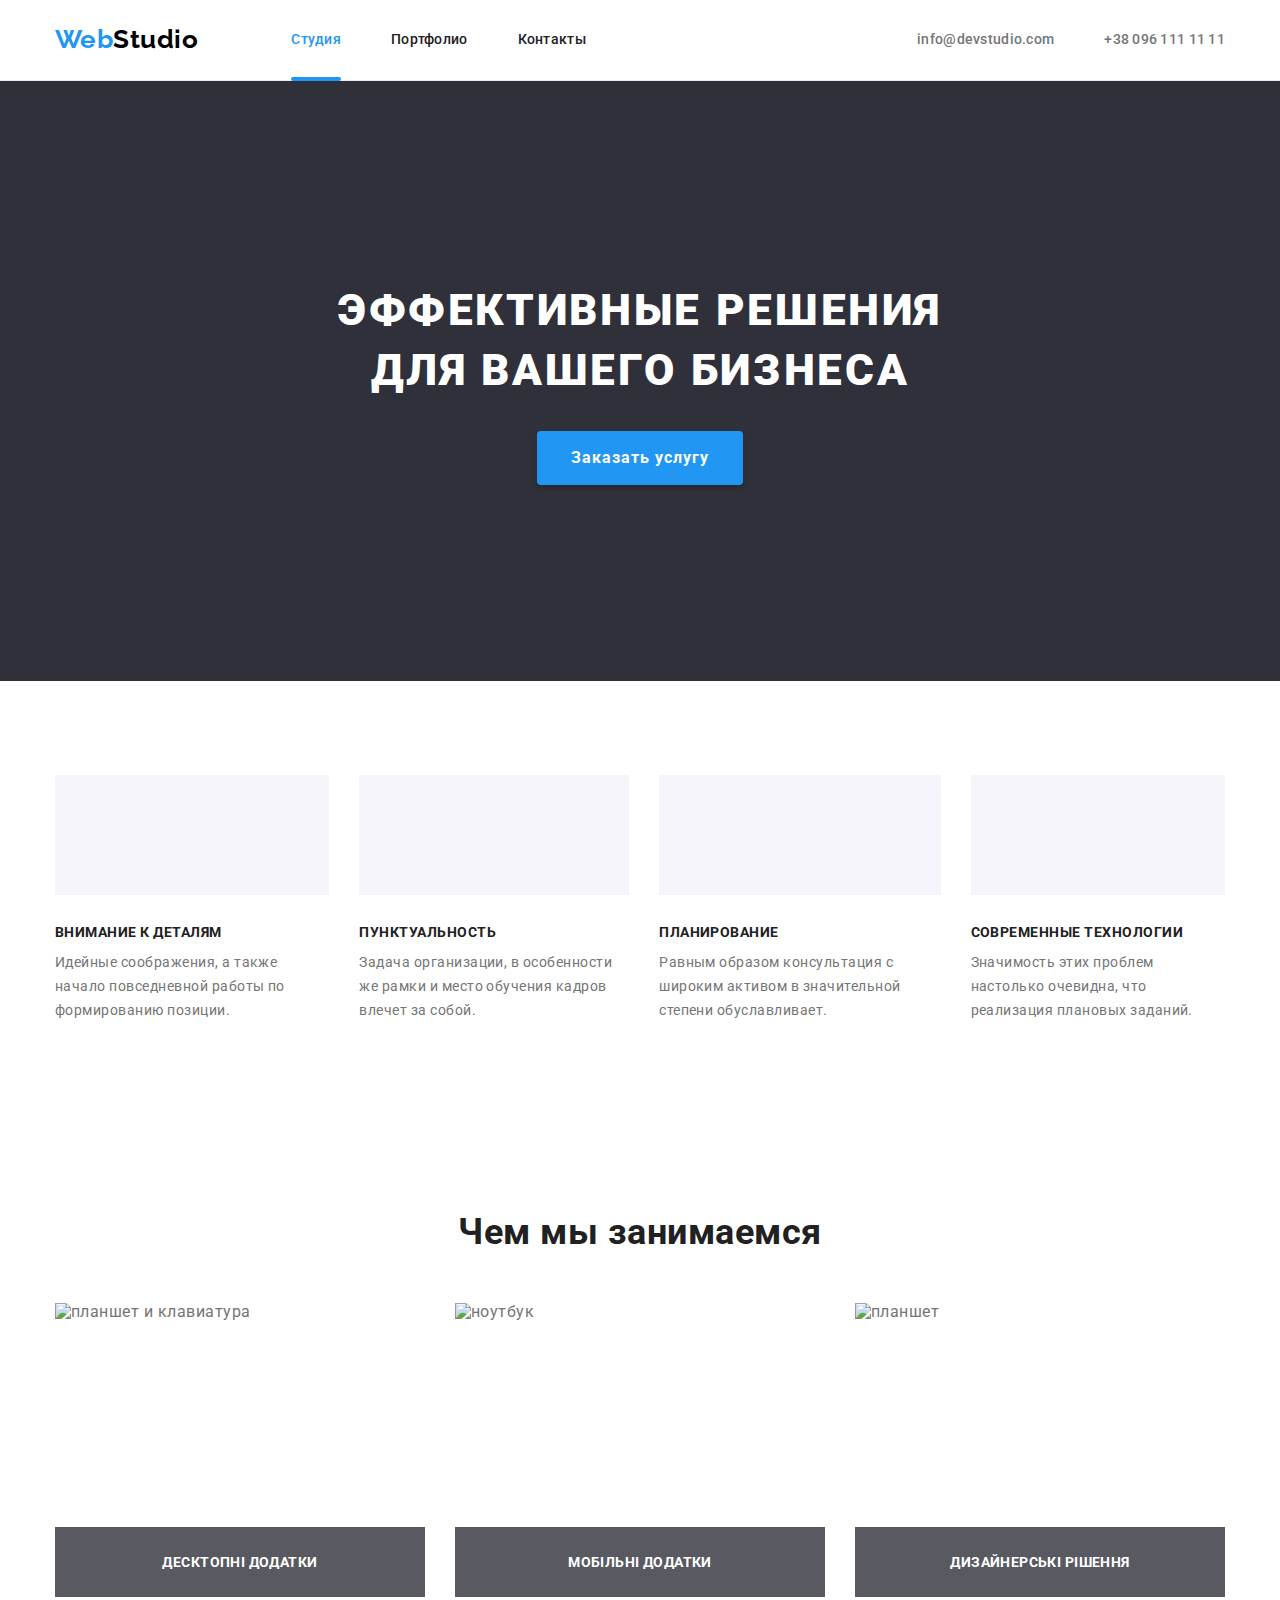
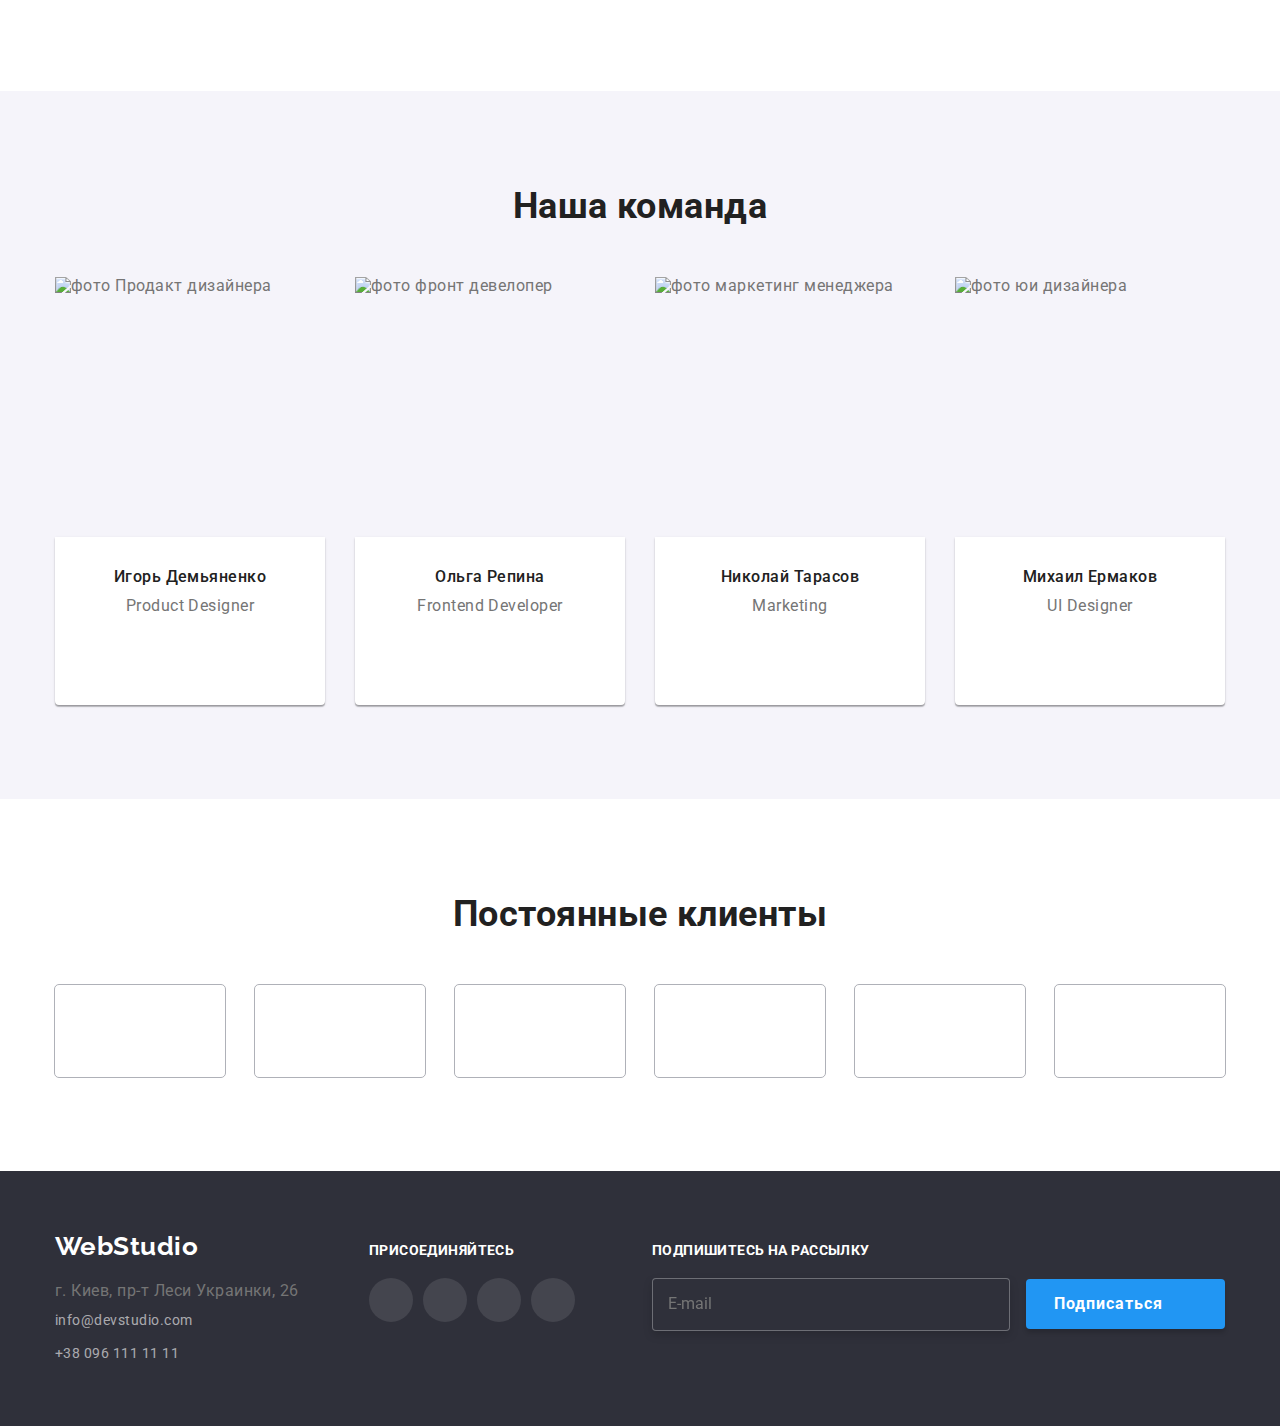
==== index.html @ 8b3caad9 "БЕМ класи для index" ====
<!DOCTYPE html>
<html lang="ru">
  <head>
    <meta charset="UTF-8" />
    <meta http-equiv="X-UA-Compatible" content="IE=edge" />
    <meta name="viewport" content="width=device-width, initial-scale=1.0" />
    <title>Document</title>
    <link
      href="https://fonts.googleapis.com/css2?family=Raleway:wght@700&family=Roboto:wght@400;500;700;900&display=swap"
      rel="stylesheet"
    />
    <link
      rel="stylesheet"
      href="https://cdnjs.cloudflare.com/ajax/libs/modern-normalize/1.1.0/modern-normalize.min.css"
    />
    <link rel="stylesheet" href="./css/styles.css" />
  </head>
  <body class="body">
    <!--Верхняя линия-->
    <header class="header">
      <div class="container header__container">
        <nav class="nav">
          <a class="logo header__logo link" href=""><span class="logo__accent-span">Web</span>Studio</a>
          <ul class="nav__list">
            <li class="nav__item">
              <a class="nav__link nav__link--active link" href="./index.html">Студия</a>
            </li>
            <li class="nav__item">
              <a class="nav__link link" href="./portfolio.html">Портфолио</a>
            </li>
            <li class="nav__item">
              <a class="nav__link link" href="">Контакты</a>
            </li>
          </ul>
        </nav>
        <ul class="header__list">
          <li class="header__item">
            <a href="" class="header__link link">
              <svg class="header__icon" width="16" height="12">
              <use href="./images/icons.svg#envelope"></use>
              </svg>
            info@devstudio.com</a>
          </li>
          <li class="header__item">
            <a href="" class="header__link link"><svg class="header__icon" width="10" height="16">
              <use href="./images/icons.svg#smartphone"></use>
            </svg>+38 096 111 11 11</a>
          </li>
        </ul>
      </div>
    </header>
    <main>
      <!--Шапка-->
      <div class="hero">
        <section class="hero__section section">
          <div class="hero container">
            <h1 class="hero__title">
              Эффективные решения <br />
              для вашего бизнеса
            </h1>
            <button class="btn hero__btn" type="button" data-modal-open>
              Заказать услугу
            </button>
          </div>
        </section>
      </div>
      <!--Особенности-->
      <section class="feature__section section">
        <div class="container">
          <h2 hidden class="visually-hidden">Особенности</h2>
          <ul class="feature__list">
            <li class="feature__item">
              <div class="feature__icon">
              <svg class="icon-antenna" width="106" height="60">
                <use href="./images/icons.svg#antenna"></use>
              </svg>
              </div>
              <h3 class="feature__title">Внимание к деталям</h3>
              <p class="feature__text">
                Идейные соображения, а также начало повседневной работы по
                формированию позиции.
              </p>
            </li>
            <li class="feature__item">
              <div class="feature__icon">
              <svg class="icon-clock" width="106" height="60">
                <use href="./images/icons.svg#clock"></use>
              </svg>
              </div>
              <h3 class="feature__title">Пунктуальность</h3>
              <p class="feature__text">
                Задача организации, в особенности же рамки и место обучения
                кадров влечет за собой.
              </p>
            </li>
            <li class="feature__item">
              <div class="feature__icon">
              <svg class="icon-diagram" width="106" height="60">
                <use href="./images/icons.svg#diagram"></use>
              </svg>
              </div>
              <h3 class="feature__title">Планирование</h3>
              <p class="feature__text">
                Равным образом консультация с широким активом в значительной
                степени обуславливает.
              </p>
            </li>
            <li class="feature__item">
              <div class="feature__icon">
              <svg class="icon-astronaut" width="106" height="60">
                <use href="./images/icons.svg#astronaut"></use>
              </svg>
              </div>
              <h3 class="feature__title">Современные технологии</h3>
              <p class="feature__text">
                Значимость этих проблем настолько очевидна, что реализация
                плановых заданий.
              </p>
            </li>
          </ul>
        </div>
      </section>
      <!--Чем мы занимаемся-->
      <section class="doing__section section">
        <div class="container">
          <h2 class="doing__title">Чем мы занимаемся</h2>
          <ul class="doing__list">
            <li class="doing__list">
              <div class="doing__photo">
              <img
                class="doing-image"
                src="./images/tabletandkeyboard.webp"
                alt="планшет и клавиатура"
                width="370"
                height="294"
              />
              <div class="doing__overlay">
                <p class="doing__text">
                  Десктопні додатки
                </p>
              </div>
            </div>
            </li>
            <li class="list">
              <div class="doing__photo">
              <img
                class="image"
                src="./images/notebook.webp"
                alt="ноутбук"
                width="370"
                height="294"
              />
              <div class="doing__overlay">
                <p class="doing__text">
                  Мобільні додатки
                </p>
              </div>
            </div>
            </li>
            <li class="list">
              <div class="doing__photo">
              <img
                class="image"
                src="./images/tablet.webp"
                alt="планшет"
                width="370"
                height="294"
              />
              <div class="doing__overlay">
                <p class="doing__text">
                  Дизайнерські рішення
                </p>
              </div>
            </div>
            </li>
          </ul>
        </div>
      </section>
      <!--Наша команда-->
      <section class="team__section section">
        <div class="team container">
          <h2 class="team__title">Наша команда</h2>
          <ul class="team__list">
            <li class="team__card">
              <img
                class="card-image"
                src="./images/productdesigner.webp"
                alt="фото Продакт дизайнера"
                width="270"
                height="260"
              />
              <div class="team__card-wrap">
                <h3 class="team__member">Игорь Демьяненко</h3>
                <p class="team__position" lang="en">Product Designer</p>
                <ul class="team__socials-list">
                  <li class="socials-item">
                    <a 
                    class="team__socials-link link"
                    target="_blank"
                    href=""
                    rel="noopener norefferer"
                    aria-label="instagram"
                    >
                    <svg class="team__socials-icon" width="20" height="20">
                      <use href="./images/icons.svg#instagram"></use>
                    </svg>
                  </a>
                  </li>
                  <li class="socials-item">
                    <a 
                    class="team__socials-link link"
                    href=""
                    rel="noopener norefferer"
                    aria-label="instagram"
                    >
                    <svg class="team__socials-icon" width="20px" height="20px">
                      <use href="./images/icons.svg#twitter"></use>
                    </svg>
                  </a>
                </li>
                <li class="socials-item">
                  <a 
                  class="team__socials-link link"
                  href=""
                  rel="noopener norefferer"
                  aria-label="instagram"
                  >
                  <svg class="team__socials-icon" width="20px" height="20px">
                    <use href="./images/icons.svg#facebook"></use>
                  </svg>
                </a>
              </li>
              <li class="socials-item">
                <a 
                class="team__socials-link link"
                href=""
                rel="noopener norefferer"
                aria-label="instagram"
                >
                <svg class="team__socials-icon" width="20px" height="20px">
                  <use href="./images/icons.svg#linkedin"></use>
                </svg>
              </a>
            </li>
                </ul>
              </div>
            </li>
            <li class="team__card">
              <img
                class="card-image"
                src="./images/frontenddeveloper.webp"
                alt="фото фронт девелопер"
                width="270"
                height="260"
              />
              <div class="team__card-wrap">
                <h3 class="team__member">Ольга Репина</h3>
                <p class="team__position" lang="en">Frontend Developer</p>
                <ul class="team__socials-list">
                  <li class="socials-item">
                    <a 
                    class="team__socials-link link"
                    target="_blank"
                    href=""
                    rel="noopener norefferer"
                    aria-label="instagram"
                    >
                    <svg class="team__socials-icon" width="20" height="20">
                      <use href="./images/icons.svg#instagram"></use>
                    </svg>
                  </a>
                  </li>
                  <li class="socials-item">
                    <a 
                    class="team__socials-link link"
                    href=""
                    rel="noopener norefferer"
                    aria-label="instagram"
                    >
                    <svg class="team__socials-icon" width="20px" height="20px">
                      <use href="./images/icons.svg#twitter"></use>
                    </svg>
                  </a>
                </li>
                <li class="socials-item">
                  <a 
                  class="team__socials-link link"
                  href=""
                  rel="noopener norefferer"
                  aria-label="instagram"
                  >
                  <svg class="team__socials-icon" width="20px" height="20px">
                    <use href="./images/icons.svg#facebook"></use>
                  </svg>
                </a>
              </li>
              <li class="socials-item">
                <a 
                class="team__socials-link link"
                href=""
                rel="noopener norefferer"
                aria-label="instagram"
                >
                <svg class="team__socials-icon" width="20px" height="20px">
                  <use href="./images/icons.svg#linkedin"></use>
                </svg>
              </a>
            </li>
                </ul>
              </div>
            </li>
            <li class="team__card">
              <img
                class="card-image"
                src="./images/marketing.webp"
                alt="фото маркетинг менеджера"
                width="270"
                height="260"
              />
              <div class="team__card-wrap">
                <h3 class="team__member">Николай Тарасов</h3>
                <p class="team__position" lang="en">Marketing</p>
                <ul class="team__socials-list">
                  <li class="socials-item">
                    <a 
                    class="team__socials-link link"
                    target="_blank"
                    href=""
                    rel="noopener norefferer"
                    aria-label="instagram"
                    >
                    <svg class="team__socials-icon" width="20" height="20">
                      <use href="./images/icons.svg#instagram"></use>
                    </svg>
                  </a>
                  </li>
                  <li class="socials-item">
                    <a 
                    class="team__socials-link link"
                    href=""
                    rel="noopener norefferer"
                    aria-label="instagram"
                    >
                    <svg class="team__socials-icon" width="20px" height="20px">
                      <use href="./images/icons.svg#twitter"></use>
                    </svg>
                  </a>
                </li>
                <li class="socials-item">
                  <a 
                  class="team__socials-link link"
                  href=""
                  rel="noopener norefferer"
                  aria-label="instagram"
                  >
                  <svg class="team__socials-icon" width="20px" height="20px">
                    <use href="./images/icons.svg#facebook"></use>
                  </svg>
                </a>
              </li>
              <li class="socials-item">
                <a 
                class="team__socials-link link"
                href=""
                rel="noopener norefferer"
                aria-label="instagram"
                >
                <svg class="team__socials-icon" width="20px" height="20px">
                  <use href="./images/icons.svg#linkedin"></use>
                </svg>
              </a>
            </li>
                </ul>
              </div>
            </li>
            <li class="team__card">
              <img
                class="card-image"
                src="./images/uidesigner.webp"
                alt="фото юи дизайнера"
                width="270"
                height="260"
              />
              <div class="team__card-wrap">
                <h3 class="team__member">Михаил Ермаков</h3>
                <p class="team__position" lang="en">UI Designer</p>
                <ul class="team__socials-list">
            <li class="socials-item">
              <a 
              class="team__socials-link link"
              target="_blank"
              href=""
              rel="noopener norefferer"
              aria-label="instagram"
              >
              <svg class="team__socials-icon" width="20" height="20">
                <use href="./images/icons.svg#instagram"></use>
              </svg>
            </a>
            </li>
            <li class="socials-item">
              <a 
              class="team__socials-link link"
              href=""
              rel="noopener norefferer"
              aria-label="instagram"
              >
              <svg class="team__socials-icon" width="20px" height="20px">
                <use href="./images/icons.svg#twitter"></use>
              </svg>
            </a>
          </li>
          <li class="socials-item">
            <a 
            class="team__socials-link link"
            href=""
            rel="noopener norefferer"
            aria-label="instagram"
            >
            <svg class="team__socials-icon" width="20px" height="20px">
              <use href="./images/icons.svg#facebook"></use>
            </svg>
          </a>
        </li>
        <li class="socials-item">
          <a 
          class="team__socials-link link"
          href=""
          rel="noopener norefferer"
          aria-label="instagram"
          >
          <svg class="team__socials-icon" width="20px" height="20px">
            <use href="./images/icons.svg#linkedin"></use>
          </svg>
        </a>
      </li>
          </ul>
              </div>
            </li>
          </ul>
        </div>
      </section>
      <section class="clients__section">
        <div class="clients container">
          <h2 class="clients__title">Постоянные клиенты</h2>
          <ul class="clients__list">
            <li class="clients__item">
              <a 
              class="clients__link link"
              target="_blank"
              href=""
              rel="noopener norefferer"
              aria-label="instagram">
              <svg class="clients__icon" width="106" height="60">
                <use href="./images/icons.svg#logo-client-1"></use>
              </svg>
              </a>
            </li>
            <li class="clients__item">
              <a 
              class="clients__link link"
              target="_blank"
              href=""
              rel="noopener norefferer"
              aria-label="instagram">
              <svg class="clients__icon" width="106" height="60">
                <use href="./images/icons.svg#logo-client-2"></use>
              </svg>
              </a>
            </li>
            <li class="clients__item">
              <a 
              class="clients__link link"
              target="_blank"
              href=""
              rel="noopener norefferer"
              aria-label="instagram">
              <svg class="clients__icon" width="106" height="60">
                <use href="./images/icons.svg#logo-client-3"></use>
              </svg>
              </a>
            </li>
            <li class="clients__item">
              <a 
              class="clients__link link"
              target="_blank"
              href=""
              rel="noopener norefferer"
              aria-label="instagram">
              <svg class="clients__icon" width="106" height="60">
                <use href="./images/icons.svg#logo-client-4"></use>
              </svg>
              </a>
            </li>
            <li class="clients__item">
              <a 
              class="clients__link link"
              target="_blank"
              href=""
              rel="noopener norefferer"
              aria-label="instagram">
              <svg class="clients__icon" width="106" height="60">
                <use href="./images/icons.svg#logo-client-5"></use>
              </svg>
              </a>
            </li>
            <li class="clients__item">
              <a 
              class="clients__link lin"
              target="_blank"
              href=""
              rel="noopener norefferer"
              aria-label="instagram">
              <svg class="clients__icon" width="106" height="60">
                <use href="./images/icons.svg#logo-client-6"></use>
              </svg>
              </a>
            </li>
          </ul>
        </div>
      </section>
    </main>
    <!--Подвал-->
    <footer class="footer">
      <div class="footer__container container">
      <div class="footer__left">
        <a href="" class="logo footer__logo link"
          ><span class="logo__accent-">Web</span
          ><span class="logo__footer">Studio</span>
        </a>
        <ul class="footer__contacts-list list">
          <li class="footer__contacts-item">
            <p class="footer__contacts-text">г. Киев, пр-т Леси Украинки, 26</p>
          </li>
          <li class="footer__contacts-item">
            <a href="" class="footer__contacts-link link">info@devstudio.com</a>
          </li>
          <li class="footer__contacts-item">
            <a href="" class="footer__contacts-link link">+38 096 111 11 11</a>
          </li>
        </ul>
        </div>
        <div class="footer__right">
          <h3 class="footer__right-text right-text">присоединяйтесь</h3>
          <ul class="footer__socials-list">
            <li class="footer__socials-item">
              <a 
              class="footer__socials-link link"
              target="_blank"
              href=""
              rel="noopener norefferer"
              aria-label="instagram"
              >
              <svg class="footer__socials-icon" width="20" height="20">
                <use href="./images/icons.svg#instagram"></use>
              </svg>
            </a>
            </li>
            <li class="footer__socials-item">
              <a 
              class="footer__socials-link link"
              href=""
              rel="noopener norefferer"
              aria-label="instagram"
              >
              <svg class="footer__socials-icon" width="20px" height="20px">
                <use href="./images/icons.svg#twitter"></use>
              </svg>
            </a>
          </li>
          <li class="footer__socials-item">
            <a 
            class="footer__socials-link link"
            href=""
            rel="noopener norefferer"
            aria-label="instagram"
            >
            <svg class="footer__socials-icon" width="20px" height="20px">
              <use href="./images/icons.svg#facebook"></use>
            </svg>
          </a>
        </li>
        <li class="footer__socials-item">
          <a 
          class="footer__socials-link link"
          href=""
          rel="noopener norefferer"
          aria-label="instagram"
          >
          <svg class="footer__socials-icon" width="20px" height="20px">
            <use href="./images/icons.svg#linkedin"></use>
          </svg>
        </a>
      </li>
          </ul>
        </div>
        <div class="footer__subscribe">
          <p class="footer__subscribe-title">Подпишитесь на рассылку</p>
          <form class="footer__subscribe-form">
            <label class="footer__subscribe-group">
            <input 
            class="footer__subscribe-email" 
            type="text" 
            name="user-name"
            placeholder="E-mail"
           >
          </label>
        <button class="footer__subscribe-btn" type="submit">
          <span>Подписаться</span>
          <svg class="footer__btn-icon" width="24" height="24">
            <use href="./images/icons.svg#icon-send"></use>
          </svg>
        </button>
         </form>
     </div>
      </div> 
    </footer>
   <!--Modal Window-->
   <div class="backdrop is-hidden" data-modal>
    <div class="modal modal__wrap">
      <button class="btn-close" type="button" data-modal-close>
        <svg class="btn-close__icon" width="18" height="18">
          <use href="./images/icons.svg#close-icon"></use>
        </svg>
      </button>
      <strong class="form__title">Оставьте свои данные, мы вам перезвоним</strong>
      <form class="form" name="modal-form" autocomplete="off">
        <div class="form__wrap" role="group">
        <div class="form__field">
        <label class="form__group">
          <span class="form__label">Имя</span>
          <input 
          class="form__input" 
          type="text" 
          name="user-name"
          required/>
          <svg class="form__icons" width="18px" height="18px">
            <use href="./images/icons.svg#person-modal"></use>
          </svg>
        </label>
      </div>
      <div class="form__field">
        <label class="form__group">
          <span class="form__label">Телефон</span>
        <input 
        class="form__input"
        type="tel" 
        name="user-phone"
        required/>
        <svg class="form__icons" width="18px" height="18px">
          <use href="./images/icons.svg#phone-modal"></use>
        </svg>
        </label>
      </div>
      <div class="form__field">
        <label class="form__group">
          <span class="form__label">Почта</span>
        <input
        class="form__input" 
        type="email" 
        name="user-email"
        required/>
        <svg class="form__icons" width="18px" height="18px">
          <use href="./images/icons.svg#email-modal"></use>
        </svg>
        </label>
      </div>
      <div class="form__field">
        <label class="form__group">
          <span class="form__label">Комментарий</span>
        <textarea class="form__textarea" name="comments" placeholder="Введите текст" rows="5"></textarea>
        </label>
      </div>
    </div>
      <div class="form__checkbox">
        <label class="form__checkbox-group">
        <input 
        class="form__checkbox-input visualy-hidden"
        type="checkbox" 
        name="user-subscribe"
        />
        <svg class="form__checkbox-icon" width="20px" height="20px">
          <use class="form__checkbox-icon--uncheck" href="./images/icons.svg#icon-uncheck"></use>
          <use class="form__checkbox-icon--check" href="./images/icons.svg#icon-check"></use>
        </svg>
        <span class="form-__checkbox-policy">Соглашаюсь с рассылкой и принимаю 
          <a class="form__checkbox-link" href="" aria-label="">Условия договора</a>
        </span>
      </label>
      </div>
        <button class="btn form__btn" type="submit">Отправить</button>
      </form>
   </div>
  </div>
  <script src="./js/modal.js"></script>
  </body>
</html>
---- css/styles.css ----
/*голубой текст акцент, фон активный элемент  2196f3
  черный тескт Лого 000000
  навигации, фильтры цвет текста черный, заголовки картинок 212121
  контакты цвет серый, подписи картинок 757575
  белый цвет текста основной FFFFFF 100%
  белый цвет текста контакты FFFFFF 60%
  фон подвал, фон герой - 2F303A
  фон неактивные фильтры - F5F4FA
  Лого шрифт Raleway 700
  Roboto- 400, 500, 700, 900
  фон футтер, фон герой 2F303A
  фон наша команда F5F4FA
  фон белый FFFFFF
  фон белый E5E5E5
  убрать точки в списке глобально
  ul {
  list-style: none;
}заголовки секций шрифт цвет - 212121
  */

  :root {
    --title-text-color: #212121;
    --accent-color: #2196f3;
    --primary-white-color: #ffffff;
    --primary-text-color: #757575;
    --logo-text-color: #000000;
    --secondary-bg-color: #2f303a;
    --button-accent-color: #188ce8;
    --third-bg-color: #f5f4fa;
    --botom-header-br-color: #ececec;
    --primary-icon-color: #afb1b8;
  }
  
  body {
    background-color: var(--primary-white-color);
    color: var(--primary-text-color);
    font-family: Roboto, monospace;
    letter-spacing: 0.03em;
  }
  .no-scroll {
    overflow: hidden;
  }
  /* Container index*/
  .container {
    width: 1200px;
    padding-right: 15px;
    padding-left: 15px;
    margin-left: auto;
    margin-right: auto;
  }
  /* Section padding*/
  .section {
    padding-top: 94px;
    margin: 0px;
  }
  /* List without dots design*/
  ul {
    list-style: none;
    margin: 0;
    padding: 0;
    padding-inline-start: 0px;
  }
  a {
    text-decoration: none;
  }
  img {
    display: block;
  }
  h1,
  h2,
  h3 {
    margin: 0px;
  }
  p {
    margin: 0px;
  }
  .visualy-hidden {
    position: absolute;
    white-space: nowrap;
    width: 1px;
    height: 1px;
    overflow: hidden;
    border: 0;
    padding: 0;
    clip: rect(0 0 0 0);
    clip-path: inset(50%);
    margin: -1px;
  }
  /*WebStudio Logo header*/
  .header {
    background-color: #ffffff;
  }
  .logo {
    display: block;
    padding-top: 24px;
    padding-bottom: 25px;
    margin-right: 93px;
  
    font-family: Raleway, sans-serif;
    color: var(--logo-text-color);
    font-weight: 700;
    font-size: 26px;
    line-height: 1.19;
  }
  .logo__accent-span {
    font-family: Raleway, sans-serif;
    color: var(--accent-color);
    font-weight: 700;
    font-size: 26px;
    line-height: 1.19;
  }
  /*nav*/
  .header {
    border-bottom: 1px solid var(--botom-header-br-color);
  }
  .header__container {
    width: 1200px;
    padding-right: 15px;
    padding-left: 15px;
    display: flex;
    align-items: center;
    margin-left: auto;
    margin-right: auto;
  }
  .nav {
    display: flex;
  }
  .nav__list {
    display: flex;
  }
  .nav__item:not(:last-child) {
    margin-right: 50px;
  }
  .nav__link {
    display: block;
    padding-top: 32px;
    padding-bottom: 32px;
  
    color: var(--title-text-color);
    font-weight: 500;
    font-size: 14px;
    line-height: 1.14;
    letter-spacing: 0.02em;
  
    transition: color 250ms cubic-bezier(0.4, 0, 0.2, 1);
  }
  .nav__link:hover,
  .nav__link:focus {
    color: var(--accent-color);
  }
  .nav__link--active {
    position: relative;
    display: block;
    padding-top: 32px;
    padding-bottom: 32px;
  
    color: var(--accent-color);
    font-weight: 500;
    font-size: 14px;
    line-height: 1.14;
    letter-spacing: 0.02em;
  }
  /*підкреслювання лінку поточної сторінки*/
  .nav__link--active::after {
    content: "";
    position: absolute;
    bottom: -1px;
    left: 0;
  
    display: block;
    width: 100%;
    height: 4px;
  
    border-radius: 2px;
    background-color: #2196f3;
  
    /*opacity: 0;*/
  }
  /*шапка*/
  .header__list {
    display: flex;
    margin-left: auto;
    gap: 30px;
  }
  .header__list .item + .item {
    margin-left: 50px;
    align-items: center;
  }
  .header__link {
    display: flex;
    color: var(--primary-text-color);
    font-weight: 500;
    font-size: 14px;
    line-height: 1.14;
    letter-spacing: 0.02em;
    align-items: center;
  
    transition: color 250ms cubic-bezier(0.4, 0, 0.2, 1),
      border-color 250ms cubic-bezier(0.4, 0, 0.2, 1);
  }
  .header__list .link:hover,
  .header__list .link:focus {
    color: var(--accent-color);
    border-color: var(--accent-color);
  }
  .header__icon {
    display: flex;
    margin-right: 10px;
    fill: currentColor;
  }
  /*h2 section font color*/
  .section-title {
    margin-top: 0px;
    margin-bottom: 50px;
    color: var(--title-text-color);
    font-weight: 700;
    font-size: 36px;
    line-height: 1.17;
    text-align: center;
  }
    /*Hero*/
  .hero {
    text-align: center;
  }
  .hero__section {
    align-content: center;
    padding-top: 200px;
    padding-bottom: 200px;
    background-color: var(--secondary-bg-color);
    background-image: linear-gradient(
        to right,
        rgba(47, 48, 58, 0.4),
        rgba(47, 48, 58, 0.4)
      ),
      url(../images/css/office\ meeting.webp);
    background-repeat: no-repeat;
    background-size: cover;
    height: 600px;
    max-width: 1600px;
    background-position: center;
    margin-right: auto;
    margin-left: auto;
  }
  .hero__title {
    margin-top: 0px;
    margin-bottom: 30px;
    color: var(--primary-white-color);
    font-weight: 900;
    font-size: 44px;
    line-height: 1.36;
    letter-spacing: 0.06em;
    text-transform: uppercase;
  }
  .hero__btn {
    display: inline-block;
    padding: 10px 32px;
    box-shadow: 0px 4px 4px rgba(0, 0, 0, 0.15);
    font-family: inherit;
    color: var(--primary-white-color);
    background-color: var(--accent-color);
    border-color: transparent;
    font-weight: 700;
    font-size: 16px;
    line-height: 1.88;
    letter-spacing: 0.06em;
    border-radius: 4px;
    cursor: pointer;
  
    transition: background-color 250ms cubic-bezier(0.4, 0, 0.2, 1);
  }
  .hero__btn:focus,
  .hero__btn:hover {
    background-color: var(--button-accent-color);
  }
  /*Особенности*/
  .feature__section {
    padding-top: 94px;
    padding-bottom: 94px;
  }
  .visually-hidden {
    position: absolute;
    width: 1px;
    height: 1px;
    margin: -1px;
    border: 0;
    padding: 0;
  
    white-space: nowrap;
    clip-path: inset(100%);
    clip: rect(0 0 0 0);
    overflow: hidden;
  }
  .feature__list {
    display: flex;
    margin-left: 0;
    margin-right: 0;
    align-items: center;
    padding-right: 0px;
    padding-left: 0px;
    gap: 30px;
  }
  .feature__item {
    margin-bottom: 0px;
  }
  .feature__icon {
    display: flex;
    height: 120px;
    align-items: center;
    justify-content: center;
    background-color: #f5f4fa;
  }
  .feature__title {
    margin-top: 30px;
    margin-bottom: 10px;
    color: var(--title-text-color);
    font-weight: 700;
    font-size: 14px;
    line-height: 1.14;
    text-transform: uppercase;
  }
  .feature__text {
    margin-top: 0px;
    margin-bottom: 0px;
    font-size: 14px;
    line-height: 1.71;
  }
  /*Чем мы занимаемся*/
  .doing__section {
    padding-bottom: 94px;
  }
  .doing__title {
    margin-top: 0px;
    margin-bottom: 50px;
    color: var(--title-text-color);
    font-weight: 700;
    font-size: 36px;
    line-height: 1.17;
    text-align: center;
  }
  .doing__list {
    display: flex;
    gap: 30px;
  }
  .doing__photo {
    position: relative;
  }
  .doing__overlay {
    position: absolute;
    bottom: 0;
    left: 0;
  
    display: flex;
    align-items: center;
    justify-content: center;
  
    width: 100%;
    height: 70px;
  
    background-color: rgba(47, 48, 58, 0.8);
  }
  .doing__text {
    font-family: "Roboto";
    font-style: normal;
    font-weight: 700;
    font-size: 14px;
    line-height: 16px;
    text-align: center;
    letter-spacing: 0.03em;
    text-transform: uppercase;
    color: #ffffff;
  }
  /*Наша команда*/
  .team__section {
    padding-top: 94px;
    padding-bottom: 94px;
    background: var(--third-bg-color);
  }
  .team__title {
    margin-top: 0px;
    margin-bottom: 50px;
    color: var(--title-text-color);
    font-weight: 700;
    font-size: 36px;
    line-height: 1.17;
    text-align: center;
  }
  .team__list {
    display: flex;
    gap: 30px;
  }
  .team__card {
    gap: 30px;
  }
  .team__card-wrap {
    padding-top: 30px;
    padding-bottom: 30px;
    background-color: #ffffff;
    box-shadow: 0px 1px 3px rgba(0, 0, 0, 0.12), 0px 1px 1px rgba(0, 0, 0, 0.14),
      0px 2px 1px rgba(0, 0, 0, 0.2);
    border-radius: 0px 0px 4px 4px;
  }
  .team__member {
    padding-bottom: 10px;
    color: var(--title-text-color);
    font-weight: 500;
    font-size: 16px;
    line-height: 1.19;
    text-align: center;
  }
  .team__position {
    font-size: 16px;
    line-height: 1.19;
    text-align: center;
  }
   /*Наша команда Socials link*/
  .team__socials-list {
    display: flex;
    gap: 10px;
    align-items: center;
    justify-content: center;
    margin-top: 16px;
  }
  .team__socials-link {
    display: flex;
    align-items: center;
    justify-content: center;
    background-color: var(--primary-white-color);
    color: var(--primary-icon-color);
    width: 44px;
    height: 44px;
    border-radius: 50%;
  
    transition: color 250ms cubic-bezier(0.4, 0, 0.2, 1),
      background-color 250ms cubic-bezier(0.4, 0, 0.2, 1);
  }
  .team__socials-icon {
    fill: currentColor;
  }
  .team__socials-link:hover,
  .team__socials-link:focus {
    color: var(--primary-white-color);
    background-color: var(--button-accent-color);
  }
  /*Клієнти*/
  .clients__section {
    padding-bottom: 94px;
    padding-top: 94px;
  }
  .clients__title {
    margin-top: 0px;
    margin-bottom: 50px;
    color: var(--title-text-color);
    font-weight: 700;
    font-size: 36px;
    line-height: 1.17;
    text-align: center;
  }
  .clients__list {
    display: flex;
    gap: 30px;
    align-items: center;
    justify-content: center;
  }
  .clients__link {
    display: flex;
    align-items: center;
    justify-content: center;
    outline: 1px solid #afb1b8;
    background-color: var(--primary-white-color);
    color: var(--primary-icon-color);
    width: 170px;
    height: 92px;
    border-radius: 4px;
  
    transition: color 250ms cubic-bezier(0.4, 0, 0.2, 1),
      outline-color 250ms cubic-bezier(0.4, 0, 0.2, 1);
  }
  .clients__icon {
    fill: currentColor;
  }
  .clients__link:hover,
  .clients__link:focus {
    color: var(--button-accent-color);
    outline-color: var(--button-accent-color);
  }
  /*Подвал*/
  .footer {
    padding-top: 60px;
    padding-bottom: 60px;
    background-color: var(--secondary-bg-color);
  }
  .footer__container {
    display: flex;
    align-items: baseline;
  }
  .footer__left {
    display: flex;
    flex-direction: column;
  }
  .footer__contacts-list {
    display: flex;
    flex-direction: column;
    gap: 9px;
  }
  .footer__text {
    /*margin-bottom: 9px;*/
    color: var(--primary-white-color);
    font-weight: 400;
    font-size: 14px;
    line-height: 1.71;
  }
  .footer__logo {
    display: block;
    padding-top: 0px;
    padding-bottom: 20px;
    margin: 0px;
    font-family: Raleway, sans-serif;
    color: var(--primary-white-color);
    font-weight: 700;
    font-size: 26px;
    line-height: 1.19;
  }
  .footer__contacts-link {
    display: block;
    /*margin-bottom: 9px;*/
    font-size: 14px;
    line-height: 1.71;
    color: rgba(255, 255, 255, 0.6);
  
    transition: color 250ms cubic-bezier(0.4, 0, 0.2, 1);
  }
  .footer__contacts-link:hover,
  .footer__contacts-link:focus {
    color: var(--accent-color);
  }
  /*Footer Socials links*/
  .footer__right {
    display: flex;
    flex-direction: column;
    margin-left: 70px;
  }
  .right-text {
    padding-bottom: 20px;
    font-family: "Roboto";
    font-style: normal;
    font-weight: 700;
    font-size: 14px;
    line-height: 16px;
    letter-spacing: 0.03em;
    text-transform: uppercase;
    color: #ffffff;
  }
  .footer__socials-list {
    display: flex;
    gap: 10px;
    align-items: center;
    justify-content: center;
  }
  .footer__socials-link {
    display: flex;
    align-items: center;
    justify-content: center;
    /*outline: 1px solid #ffffff;*/
    background-color: rgba(255, 255, 255, 0.1);
    color: var(--primary-text-color);
    width: 44px;
    height: 44px;
    border-radius: 50%;
  
    transition: color 250ms cubic-bezier(0.4, 0, 0.2, 1),
      background-color 250ms cubic-bezier(0.4, 0, 0.2, 1);
  }
  .footer__socials-icon {
    fill: #ffffff;
  }
  .footer__socials-link:hover,
  .footer__socials-link:focus {
    color: var(--primary-white-color);
    background-color: var(--accent-color);
  }
  /*Footer subscribe form*/
  .footer__subscribe {
    margin-left: auto;
  }
  .footer__subscribe-title {
    margin-bottom: 20px;
  
    font-weight: 700;
    font-size: 14px;
    line-height: 16px;
    letter-spacing: 0.03em;
    text-transform: uppercase;
  
    color: #FFFFFF;
  }
  .footer__subscribe-email {
    min-height: 50px;
    width: 358px;
    padding: 16px 15px;
    margin-right: 12px;
    min-height: 50px;
    border: 1px solid rgba(255, 255, 255, 0.3);
    filter: drop-shadow(0px 4px 4px rgba(0, 0, 0, 0.15));
    border-radius: 4px;
    background-color: var(--secondary-bg-color);
    outline: none;
    color: var(--primary-white-color);
  }
  .footer__subscribe-btn {
    display: inline-flex;
    align-items: center;
    justify-content: center;
    padding: 10px 28px;
    color: var(--primary-white-color);
    background: var(--accent-color);
    box-shadow: 0px 4px 4px rgba(0, 0, 0, 0.15);
    border-radius: 4px;
    border: none;
    
    font-weight: 700;
    font-size: 16px;
    line-height: 1.88;
    letter-spacing: 0.06em;
  
    cursor: pointer;
  
    transition: background-color 250ms cubic-bezier(0.4, 0, 0.2, 1);
  }
  .footer__subscribe-btn:hover,
  .footer__subscribe-btn:focus {
    background-color: var(--button-accent-color);
  }
  .footer__btn-icon {
    margin-left: 10px;
    fill: var(--primary-white-color);
  }
  /*Фильтры Портфолио Наши работы*/
  .button-list {
    display: flex;
    justify-content: center;
    margin-bottom: 50px;
  }
  .button-list .button {
    border-color: transparent;
    padding: 6px 22px;
    font-weight: 700;
    color: var(--title-text-color);
    background-color: var(--third-bg-color);
    font-family: inherit;
    font-weight: 500;
    font-size: 16px;
    line-height: 1.62;
    letter-spacing: 0.03em;
    border-radius: 4px;
    cursor: pointer;
    border-color: transparent;
  
    transition: box-shadow 250ms cubic-bezier(0.4, 0, 0.2, 1),
      background-color 250ms cubic-bezier(0.4, 0, 0.2, 1),
      color 250ms cubic-bezier(0.4, 0, 0.2, 1);
  }
  .button-list .button:hover,
  .button-list .button:focus {
    box-shadow: 0px 3px 1px rgba(0, 0, 0, 0.1), 0px 1px 2px rgba(0, 0, 0, 0.08),
      0px 2px 2px rgba(0, 0, 0, 0.12);
    background-color: var(--button-accent-color);
    color: var(--primary-white-color);
  }
  .button-item {
    display: flex;
    margin-right: 8px;
  }
  .button .active {
    box-shadow: 0px 3px 1px rgba(0, 0, 0, 0.1), 0px 1px 2px rgba(0, 0, 0, 0.08),
      0px 2px 2px rgba(0, 0, 0, 0.12);
    background-color: var(--button-accent-color);
    color: var(--primary-white-color);
    border-color: transparent;
  }
  .container .portfolio {
    display: flex;
    flex-wrap: wrap;
    width: 1200px;
    padding-right: 15px;
    padding-left: 15px;
    display: flex;
    flex-wrap: wrap;
  }
  .portfolio-list {
    display: flex;
    flex-wrap: wrap;
  }
  .portfolio-item:nth-child(3n + 3) {
    margin-right: 0px;
  }
  .portfolio-item {
    margin-right: 30px;
    margin-bottom: 30px;
  }
  .portfolio-foto {
    position: relative;
    overflow: hidden;
  }
  .overlay {
    position: absolute;
    top: 0;
    left: 0;
  
    transform: translateY(100%);
  
    display: flex;
    align-items: center;
    justify-content: center;
    padding-left: 24px;
    padding-right: 24px;
  
    width: 100%;
    height: 101%;
    background-color: rgba(33, 150, 243, 0.9);
  
    transition: 250ms cubic-bezier(0.4, 0, 0.2, 1);
  }
  .overlay-text {
    font-family: "Roboto";
    font-style: normal;
    font-weight: 400;
    font-size: 18px;
    line-height: 1.56;
  
    letter-spacing: 0.03em;
    user-select: none;
  
    color: var(--primary-white-color);
  }
  .portfolio-link {
    display: block;
    transition: box-shadow 250ms cubic-bezier(0.4, 0, 0.2, 1);
  }
  /*.portfolio-item:hover .overlay*/
  .portfolio-link:hover,
  .portfolio-link:focus {
    box-shadow: 0px 1px 1px rgba(0, 0, 0, 0.12), 0px 4px 4px rgba(0, 0, 0, 0.06),
      1px 4px 6px rgba(0, 0, 0, 0.16);
  }
  .portfolio-link:hover .overlay,
  .portfolio-link:focus .overlay {
    transform: translateY(0%);
  }
  .portfolio-border {
    background: var(--primary-white-color);
    border-bottom: 1px solid #eeeeee;
    border-left: 1px solid #eeeeee;
    border-right: 1px solid #eeeeee;
    padding-top: 20px;
    padding-bottom: 20px;
    padding-left: 24px;
    padding-right: 24px;
  }
  .portfolio .title {
    margin-bottom: 4px;
    margin-top: 0px;
    color: var(--title-text-color);
    font-weight: 700;
    font-size: 18px;
    line-height: 2;
    letter-spacing: 0.06em;
  }
  .portfolio .card-description {
    margin-bottom: 0px;
    color: var(--primary-text-color);
    font-weight: 400;
    font-size: 16px;
    line-height: 1.88;
  }
  /*Modal window*/
  .backdrop {
    position: fixed;
    top: 0;
    left: 0;
    z-index: 1000;
 
    width: 100%;
    height: 100%;
  
    background-color: rgba(0, 0, 0, 0.2);
  
    opacity: 1;
    visibility: visible;
    pointer-events: initial;
  
    transition: opacity 600ms ease-out, visibility 600ms ease-out;
  }
  .backdrop.is-hidden {
    opacity: 0;
    visibility: hidden;
    pointer-events: none;
  }
  .modal__wrap {
    position: absolute;
    top: 50%;
    left: 50%;
    transform: translate(-50%, -50%) scale(1) rotate(0);
  
    width: 528px;
    padding: 40px;
  
    background: #ffffff;
    box-shadow: 0px 1px 3px rgba(0, 0, 0, 0.12), 0px 1px 1px rgba(0, 0, 0, 0.14),
      0px 2px 1px rgba(0, 0, 0, 0.2);
    border-radius: 4px;
    opacity: 1;
    transition: transform 400ms ease-in-out 200ms, opacity 400ms ease-in-out 200ms;
  }
  .backdrop .is-hidden .modal {
    opacity: 0;
    transform: translate(-50%, -50%) scale(0.3) rotate(1turn);
  }
  .btn-close {
    position: absolute;
    top: 8px;
    right: 8px;
  
    display: flex;
    align-items: center;
    justify-content: center;
    width: 30px;
    height: 30px;
    padding: 0;
  
    background: #ffffff;
    border-radius: 50%;
    border: 1px solid rgba(0, 0, 0, 0.1);
    cursor: pointer;
  
    transition: fill 250ms cubic-bezier(0.4, 0, 0.2, 1);
  }
  .btn-close:focus,
  .btn-close:hover {
    fill: #2196f3;
  }
  /*Modal form*/
  .form {
    justify-items: center;
    text-align: center;
  }
  .form__wrap {
    margin-bottom: 25px;
  }
  .form__field {
    display: flex;
    flex-direction: column;
    justify-content: center;
    align-content: center;
    margin-bottom: 10px;
  }
  .form__field:last-child {
    margin-bottom: 0;
  }
  .form__group {
    position: relative;
    display: block;
    flex-direction: column;
    justify-content: center;
    align-content: center;
  }
  .form__title {
    display: block;
    margin-bottom: 12px;
    font-family: "Roboto";
    font-style: normal;
    font-weight: 700;
    font-size: 20px;
    line-height: 23px;
    text-align: center;
    letter-spacing: 0.03em;
    color: var(--title-text-color);
  }
  .form__label {
    display: block;
    margin-bottom: 4px;
    font-size: 12px;
    text-align: left;
  }
  .form__input,
  .form__textarea {
    width: 100%;
    margin: 0;
    padding: 11px 42px;
    height: 40px;
    border: 1px solid rgba(33, 33, 33, 0.2);
    border-radius: 4px;
    outline: transparent;
  
    transition: border-color 250ms cubic-bezier(0.4, 0, 0.2, 1);
  }
  .form__input:focus,
  .form__input:hover {
    border-color: var(--accent-color);
  }
  .form__textarea {
    height: 120px;
    padding: 12px;
    resize: none;
    outline: transparent;
  
    transition: border-color 250ms cubic-bezier(0.4, 0, 0.2, 1);
  }
  .form__textarea::placeholder {
    font-size: 12px;
    color: var(--primary-icon-color);
  }
  .form__textarea:focus,
  .form__textarea:hover {
    border-color: var(--accent-color);
  }
  .form__icons {
    position: absolute;
    bottom: 11px;
    left: 15px;
  
    transition: fill 250ms cubic-bezier(0.4, 0, 0.2, 1);
  }
  .form__input:focus + .form__icons, 
  .form__input:hover + .form__icons {
    fill: var(--accent-color);
  }
  .form__checkbox-group {
    display: flex;
    align-items: center;
    justify-content: center;
    }
  .form-__checkbox-policy {
    font-size: 14px;
    line-height: 1.71;
    user-select: none;
    margin-left: 8px;
  }
  .form__checkbox-link {
    margin-top: 10px;
    font-family: "Roboto";
    font-style: normal;
    font-weight: 400;
    font-size: 14px;
    line-height: 1.71;
    color: var(--accent-color);
    text-decoration: underline;
    text-underline-position: under;
    letter-spacing: 0.03em;
  }
  .form__checkbox-input:checked + .form__checkbox-icon .form__checkbox-icon--uncheck {
  opacity: 0;
  transition: opacity 250ms cubic-bezier(0.4, 0, 0.2, 1);
  }
  .form__checkbox-icon--check {
    opacity: 0;
    transition: opacity 250ms cubic-bezier(0.4, 0, 0.2, 1);
  }
  .form__checkbox-input:checked + .form__checkbox-icon .form__checkbox-icon--check {
    opacity: 1;
    }
  .form__btn {
    display: inline-flex;
    align-items: center;
    margin-top: 30px;
    
    padding: 10px 56px;
    text-align: center;
    letter-spacing: 0.06em;
    font-weight: 700;
    line-height: 1.88;
    background: #2196f3;
    box-shadow: 0px 4px 4px rgba(0, 0, 0, 0.15);
    border-radius: 4px;
    border: transparent;
    color: var(--primary-white-color);
  
    cursor: pointer;
  
    transition: background-color 250ms cubic-bezier(0.4, 0, 0.2, 1);
  }
  .btn:focus,
  .btn:hover {
    background-color: var(--button-accent-color);
  }
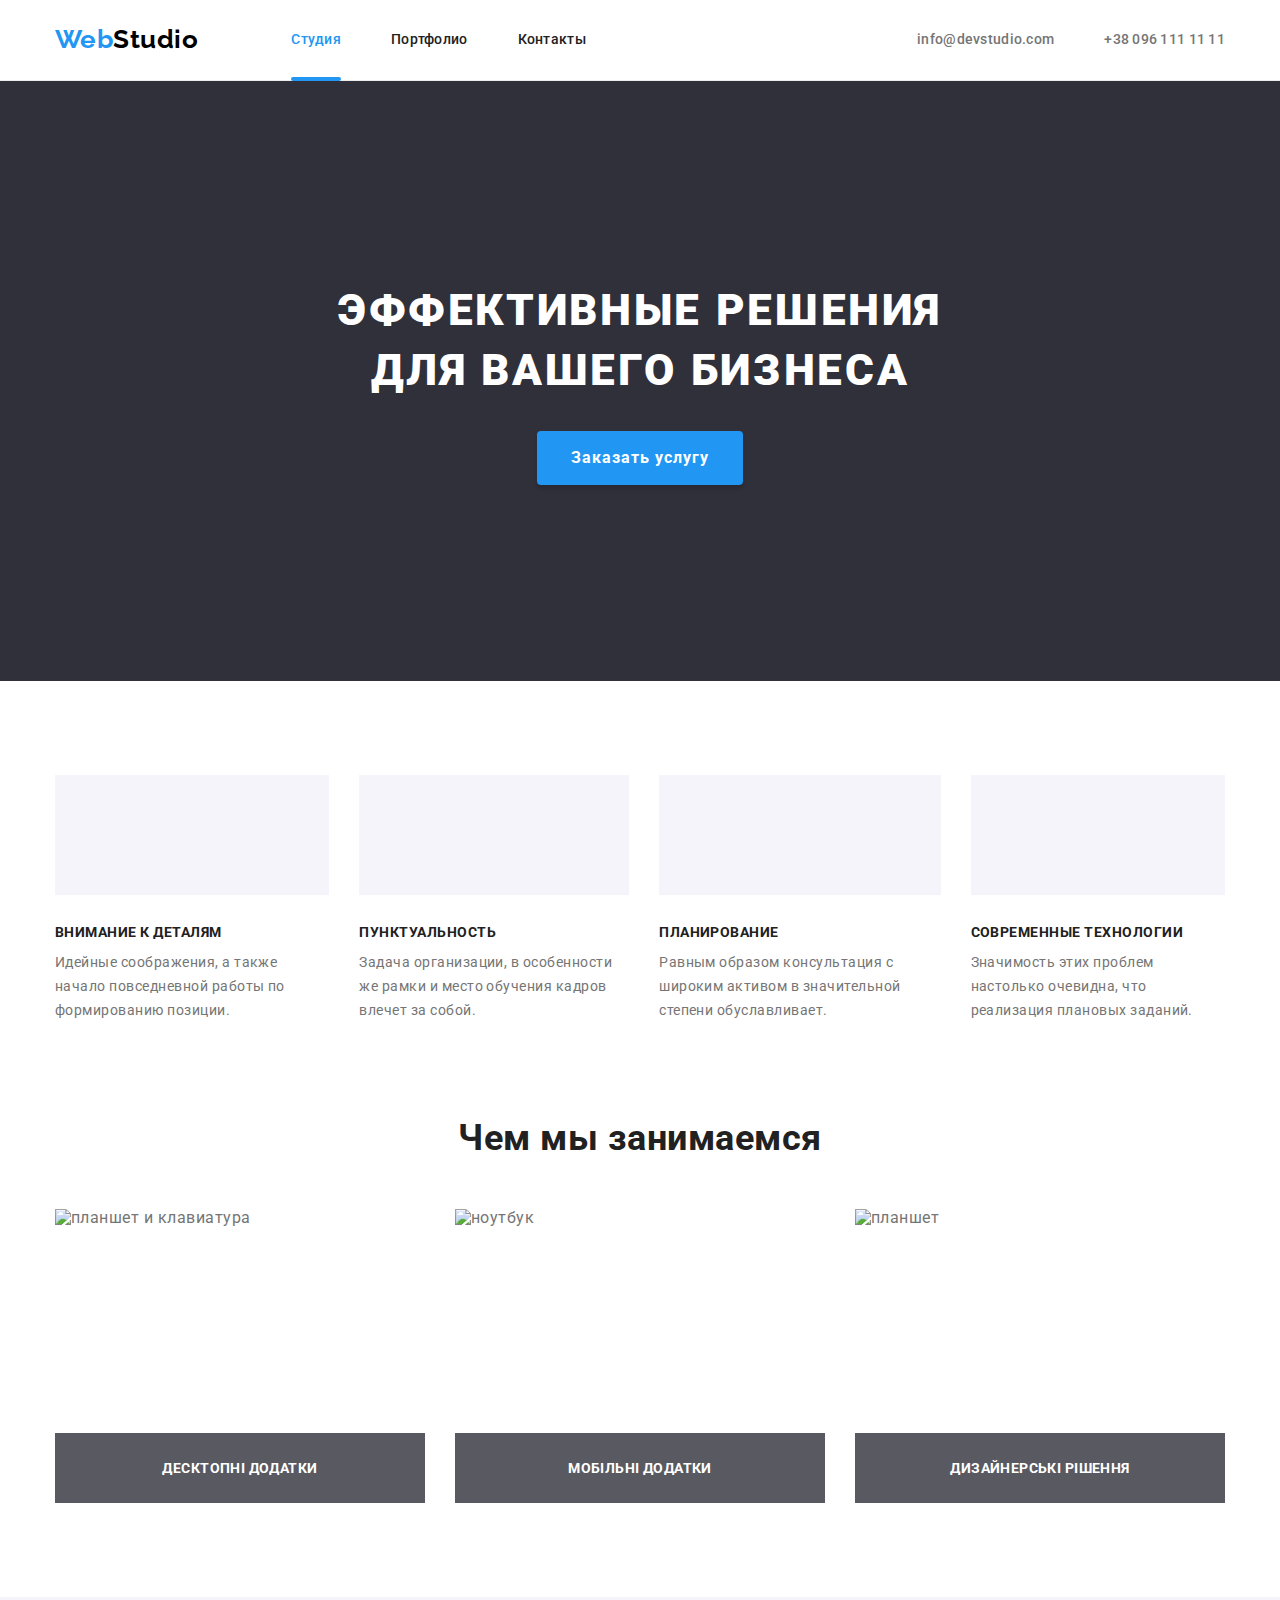
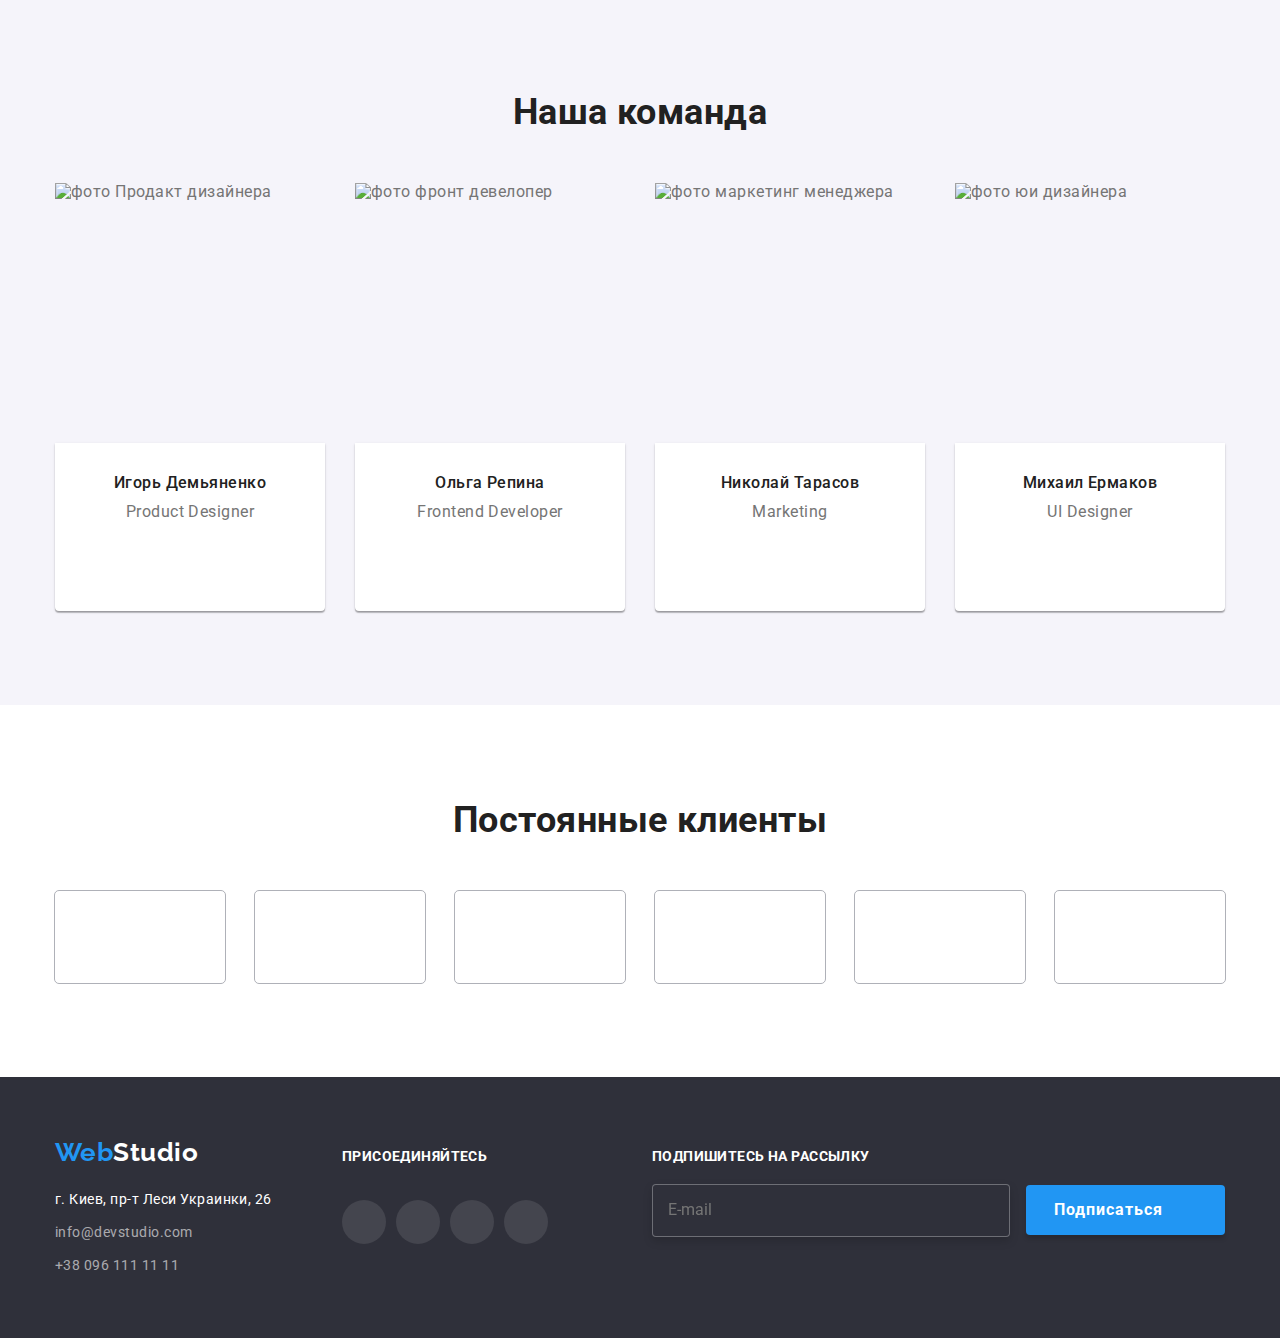
==== commit 862acbc6: "Перенемла все до main.scss" ====
--- a/index.html
+++ b/index.html
@@ -13,6 +13,7 @@
       rel="stylesheet"
       href="https://cdnjs.cloudflare.com/ajax/libs/modern-normalize/1.1.0/modern-normalize.min.css"
     />
+    <link rel="stylesheet" href="./css/main.min.css"/>
     <link rel="stylesheet" href="./css/styles.css" />
   </head>
   <body class="body">
@@ -20,7 +21,7 @@
     <header class="header">
       <div class="container header__container">
         <nav class="nav">
-          <a class="logo header__logo link" href=""><span class="logo__accent-span">Web</span>Studio</a>
+          <a class="logo header__logo link" href=""><span class="logo__accent--blue">Web</span>Studio</a>
           <ul class="nav__list">
             <li class="nav__item">
               <a class="nav__link nav__link--active link" href="./index.html">Студия</a>
@@ -33,16 +34,17 @@
             </li>
           </ul>
         </nav>
-        <ul class="header__list">
-          <li class="header__item">
-            <a href="" class="header__link link">
-              <svg class="header__icon" width="16" height="12">
+        <ul class="contacts__list header__contacts-list">
+          <li class="contacts__item header__contacts-item">
+            <a href="" class="contacts__link header__contacts-link link">
+              <svg class="contacts__icon" width="16" height="12">
               <use href="./images/icons.svg#envelope"></use>
               </svg>
             info@devstudio.com</a>
           </li>
-          <li class="header__item">
-            <a href="" class="header__link link"><svg class="header__icon" width="10" height="16">
+          <li class="contacts__item header__contacts-item">
+            <a href="" class="contacts__link header__contacts-link link">
+              <svg class="contacts__icon" width="10" height="16">
               <use href="./images/icons.svg#smartphone"></use>
             </svg>+38 096 111 11 11</a>
           </li>
@@ -192,52 +194,52 @@
               <div class="team__card-wrap">
                 <h3 class="team__member">Игорь Демьяненко</h3>
                 <p class="team__position" lang="en">Product Designer</p>
-                <ul class="team__socials-list">
-                  <li class="socials-item">
+                <ul class="socials__list">
+                  <li class="socials__item">
                     <a 
-                    class="team__socials-link link"
+                    class="socials__link link"
                     target="_blank"
                     href=""
                     rel="noopener norefferer"
                     aria-label="instagram"
                     >
-                    <svg class="team__socials-icon" width="20" height="20">
+                    <svg class="socials__icon" width="20" height="20">
                       <use href="./images/icons.svg#instagram"></use>
                     </svg>
                   </a>
                   </li>
-                  <li class="socials-item">
+                  <li class="socials__item">
                     <a 
-                    class="team__socials-link link"
+                    class="socials__link link"
                     href=""
                     rel="noopener norefferer"
                     aria-label="instagram"
                     >
-                    <svg class="team__socials-icon" width="20px" height="20px">
+                    <svg class="socials__icon" width="20px" height="20px">
                       <use href="./images/icons.svg#twitter"></use>
                     </svg>
                   </a>
                 </li>
-                <li class="socials-item">
+                <li class="socials__item">
                   <a 
-                  class="team__socials-link link"
+                  class="socials__link link"
                   href=""
                   rel="noopener norefferer"
                   aria-label="instagram"
                   >
-                  <svg class="team__socials-icon" width="20px" height="20px">
+                  <svg class="socials__icon" width="20px" height="20px">
                     <use href="./images/icons.svg#facebook"></use>
                   </svg>
                 </a>
               </li>
-              <li class="socials-item">
+              <li class="socials__item">
                 <a 
-                class="team__socials-link link"
+                class="socials__link link"
                 href=""
                 rel="noopener norefferer"
                 aria-label="instagram"
                 >
-                <svg class="team__socials-icon" width="20px" height="20px">
+                <svg class="socials__icon" width="20px" height="20px">
                   <use href="./images/icons.svg#linkedin"></use>
                 </svg>
               </a>
@@ -256,52 +258,52 @@
               <div class="team__card-wrap">
                 <h3 class="team__member">Ольга Репина</h3>
                 <p class="team__position" lang="en">Frontend Developer</p>
-                <ul class="team__socials-list">
-                  <li class="socials-item">
+                <ul class="socials__list">
+                  <li class="socials__item">
                     <a 
-                    class="team__socials-link link"
+                    class="socials__link link"
                     target="_blank"
                     href=""
                     rel="noopener norefferer"
                     aria-label="instagram"
                     >
-                    <svg class="team__socials-icon" width="20" height="20">
+                    <svg class="socials__icon" width="20" height="20">
                       <use href="./images/icons.svg#instagram"></use>
                     </svg>
                   </a>
                   </li>
-                  <li class="socials-item">
+                  <li class="socials__item">
                     <a 
-                    class="team__socials-link link"
+                    class="socials__link link"
                     href=""
                     rel="noopener norefferer"
                     aria-label="instagram"
                     >
-                    <svg class="team__socials-icon" width="20px" height="20px">
+                    <svg class="socials__icon" width="20px" height="20px">
                       <use href="./images/icons.svg#twitter"></use>
                     </svg>
                   </a>
                 </li>
-                <li class="socials-item">
+                <li class="socials__item">
                   <a 
-                  class="team__socials-link link"
+                  class="socials__link link"
                   href=""
                   rel="noopener norefferer"
                   aria-label="instagram"
                   >
-                  <svg class="team__socials-icon" width="20px" height="20px">
+                  <svg class="socials__icon" width="20px" height="20px">
                     <use href="./images/icons.svg#facebook"></use>
                   </svg>
                 </a>
               </li>
-              <li class="socials-item">
+              <li class="socials__item">
                 <a 
-                class="team__socials-link link"
+                class="socials__link link"
                 href=""
                 rel="noopener norefferer"
                 aria-label="instagram"
                 >
-                <svg class="team__socials-icon" width="20px" height="20px">
+                <svg class="socials__icon" width="20px" height="20px">
                   <use href="./images/icons.svg#linkedin"></use>
                 </svg>
               </a>
@@ -320,52 +322,52 @@
               <div class="team__card-wrap">
                 <h3 class="team__member">Николай Тарасов</h3>
                 <p class="team__position" lang="en">Marketing</p>
-                <ul class="team__socials-list">
-                  <li class="socials-item">
+                <ul class="socials__list">
+                  <li class="socials__item">
                     <a 
-                    class="team__socials-link link"
+                    class="socials__link link"
                     target="_blank"
                     href=""
                     rel="noopener norefferer"
                     aria-label="instagram"
                     >
-                    <svg class="team__socials-icon" width="20" height="20">
+                    <svg class="socials__icon" width="20" height="20">
                       <use href="./images/icons.svg#instagram"></use>
                     </svg>
                   </a>
                   </li>
-                  <li class="socials-item">
+                  <li class="socials__item">
                     <a 
-                    class="team__socials-link link"
+                    class="socials__link link"
                     href=""
                     rel="noopener norefferer"
                     aria-label="instagram"
                     >
-                    <svg class="team__socials-icon" width="20px" height="20px">
+                    <svg class="socials__icon" width="20px" height="20px">
                       <use href="./images/icons.svg#twitter"></use>
                     </svg>
                   </a>
                 </li>
-                <li class="socials-item">
+                <li class="socials__item">
                   <a 
-                  class="team__socials-link link"
+                  class="socials__link link"
                   href=""
                   rel="noopener norefferer"
                   aria-label="instagram"
                   >
-                  <svg class="team__socials-icon" width="20px" height="20px">
+                  <svg class="socials__icon" width="20px" height="20px">
                     <use href="./images/icons.svg#facebook"></use>
                   </svg>
                 </a>
               </li>
-              <li class="socials-item">
+              <li class="socials__item">
                 <a 
-                class="team__socials-link link"
+                class="socials__link link"
                 href=""
                 rel="noopener norefferer"
                 aria-label="instagram"
                 >
-                <svg class="team__socials-icon" width="20px" height="20px">
+                <svg class="socials__icon" width="20px" height="20px">
                   <use href="./images/icons.svg#linkedin"></use>
                 </svg>
               </a>
@@ -384,52 +386,52 @@
               <div class="team__card-wrap">
                 <h3 class="team__member">Михаил Ермаков</h3>
                 <p class="team__position" lang="en">UI Designer</p>
-                <ul class="team__socials-list">
-            <li class="socials-item">
-              <a 
-              class="team__socials-link link"
+                <ul class="socials__list">
+            <li class="socials__item">
+              <a 
+              class="socials__link link"
               target="_blank"
               href=""
               rel="noopener norefferer"
               aria-label="instagram"
               >
-              <svg class="team__socials-icon" width="20" height="20">
+              <svg class="socials__icon" width="20" height="20">
                 <use href="./images/icons.svg#instagram"></use>
               </svg>
             </a>
             </li>
-            <li class="socials-item">
-              <a 
-              class="team__socials-link link"
+            <li class="socials__item">
+              <a 
+              class="socials__link link"
               href=""
               rel="noopener norefferer"
               aria-label="instagram"
               >
-              <svg class="team__socials-icon" width="20px" height="20px">
+              <svg class="socials__icon" width="20px" height="20px">
                 <use href="./images/icons.svg#twitter"></use>
               </svg>
             </a>
           </li>
-          <li class="socials-item">
+          <li class="socials__item">
             <a 
-            class="team__socials-link link"
+            class="socials__link link"
             href=""
             rel="noopener norefferer"
             aria-label="instagram"
             >
-            <svg class="team__socials-icon" width="20px" height="20px">
+            <svg class="socials__icon" width="20px" height="20px">
               <use href="./images/icons.svg#facebook"></use>
             </svg>
           </a>
         </li>
-        <li class="socials-item">
+        <li class="socials__item">
           <a 
-          class="team__socials-link link"
+          class="socials__link link"
           href=""
           rel="noopener norefferer"
           aria-label="instagram"
           >
-          <svg class="team__socials-icon" width="20px" height="20px">
+          <svg class="socials__icon" width="20px" height="20px">
             <use href="./images/icons.svg#linkedin"></use>
           </svg>
         </a>
@@ -525,69 +527,69 @@
       <div class="footer__container container">
       <div class="footer__left">
         <a href="" class="logo footer__logo link"
-          ><span class="logo__accent-">Web</span
-          ><span class="logo__footer">Studio</span>
+          ><span class="logo__accent--blue">Web</span
+          ><span>Studio</span>
         </a>
-        <ul class="footer__contacts-list list">
-          <li class="footer__contacts-item">
-            <p class="footer__contacts-text">г. Киев, пр-т Леси Украинки, 26</p>
+        <ul class="contacts-list footer__contacts-list list">
+          <li class="contacts-item footer__contacts-item">
+            <p class="contacts__address footer__contacts-address">г. Киев, пр-т Леси Украинки, 26</p>
           </li>
-          <li class="footer__contacts-item">
-            <a href="" class="footer__contacts-link link">info@devstudio.com</a>
+          <li class="contacts-item footer__contacts-item">
+            <a href="" class="contacts-link footer__contacts-link link">info@devstudio.com</a>
           </li>
-          <li class="footer__contacts-item">
-            <a href="" class="footer__contacts-link link">+38 096 111 11 11</a>
+          <li class="contacts-item footer__contacts-item">
+            <a href="" class="contacts-link footer__contacts-link link">+38 096 111 11 11</a>
           </li>
         </ul>
         </div>
-        <div class="footer__right">
-          <h3 class="footer__right-text right-text">присоединяйтесь</h3>
-          <ul class="footer__socials-list">
-            <li class="footer__socials-item">
-              <a 
-              class="footer__socials-link link"
+        <div class="socials__wrap">
+          <h3 class="socials__text">присоединяйтесь</h3>
+          <ul class="socials__list footer__socials-list">
+            <li class="socials__item">
+              <a 
+              class="socials__link footer__socials-link link"
               target="_blank"
               href=""
               rel="noopener norefferer"
               aria-label="instagram"
               >
-              <svg class="footer__socials-icon" width="20" height="20">
+              <svg class="socials__icon footer__socials-icon" width="20" height="20">
                 <use href="./images/icons.svg#instagram"></use>
               </svg>
             </a>
             </li>
-            <li class="footer__socials-item">
-              <a 
-              class="footer__socials-link link"
+            <li class="socials__item">
+              <a 
+              class="socials__link footer__socials-link link"
               href=""
               rel="noopener norefferer"
               aria-label="instagram"
               >
-              <svg class="footer__socials-icon" width="20px" height="20px">
+              <svg class="socials__icon footer__socials-icon" width="20px" height="20px">
                 <use href="./images/icons.svg#twitter"></use>
               </svg>
             </a>
           </li>
-          <li class="footer__socials-item">
+          <li class="socials__item">
             <a 
-            class="footer__socials-link link"
+            class="socials__link footer__socials-link link"
             href=""
             rel="noopener norefferer"
             aria-label="instagram"
             >
-            <svg class="footer__socials-icon" width="20px" height="20px">
+            <svg class="socials__icon footer__socials-icon" width="20px" height="20px">
               <use href="./images/icons.svg#facebook"></use>
             </svg>
           </a>
         </li>
-        <li class="footer__socials-item">
+        <li class="socials__item">
           <a 
-          class="footer__socials-link link"
+          class="socials__link footer__socials-link link"
           href=""
           rel="noopener norefferer"
           aria-label="instagram"
           >
-          <svg class="footer__socials-icon" width="20px" height="20px">
+          <svg class="socials__icon footer__socials-icon" width="20px" height="20px">
             <use href="./images/icons.svg#linkedin"></use>
           </svg>
         </a>
--- a/css/main.min.css
+++ b/css/main.min.css
@@ -0,0 +1 @@
+:root{--title-text-color: #212121;--accent-color: #2196f3;--primary-white-color: #ffffff;--primary-text-color: #757575;--logo-text-color: #000000;--secondary-bg-color: #2f303a;--button-accent-color: #188ce8;--third-bg-color: #f5f4fa;--botom-header-br-color: #ececec;--primary-icon-color: #afb1b8}.visualy-hidden{position:absolute;white-space:nowrap;width:1px;height:1px;overflow:hidden;border:0;padding:0;clip:rect(0 0 0 0);-webkit-clip-path:inset(50%);clip-path:inset(50%);margin:-1px}ul{list-style:none;margin:0;padding:0;-webkit-padding-start:0px;padding-inline-start:0px}a{text-decoration:none}img{display:block}h1,h2,h3{margin:0px}p{margin:0px}body{background-color:var(--primary-white-color);color:var(--primary-text-color);font-family:Roboto,monospace;letter-spacing:.03em}.section{padding-top:94px;margin:0px}.container{width:1200px;padding-right:15px;padding-left:15px;margin-left:auto;margin-right:auto}.header__container{width:1200px;padding-right:15px;padding-left:15px;display:-webkit-box;display:-ms-flexbox;display:flex;-webkit-box-align:center;-ms-flex-align:center;align-items:center;margin-left:auto;margin-right:auto}.header{background-color:#fff;border-bottom:1px solid var(--botom-header-br-color)}.nav{display:-webkit-box;display:-ms-flexbox;display:flex}.nav__list{display:-webkit-box;display:-ms-flexbox;display:flex}.nav__item:not(:last-child){margin-right:50px}.nav__link{display:block;padding-top:32px;padding-bottom:32px;color:var(--title-text-color);font-weight:500;font-size:14px;line-height:1.14;letter-spacing:.02em;-webkit-transition:color 250ms cubic-bezier(0.4, 0, 0.2, 1);transition:color 250ms cubic-bezier(0.4, 0, 0.2, 1)}.nav__link:hover,.nav__link:focus{color:var(--accent-color)}.nav__link--active{position:relative;display:block;padding-top:32px;padding-bottom:32px;color:var(--accent-color);font-weight:500;font-size:14px;line-height:1.14;letter-spacing:.02em}.nav__link--active::after{content:"";position:absolute;bottom:-1px;left:0;display:block;width:100%;height:4px;border-radius:2px;background-color:#2196f3}.hero{text-align:center}.hero__section{-ms-flex-line-pack:center;align-content:center;padding-top:200px;padding-bottom:200px;background-color:var(--secondary-bg-color);background-image:-webkit-gradient(linear, left top, right top, from(rgba(47, 48, 58, 0.4)), to(rgba(47, 48, 58, 0.4))),url(../images/css/office\ meeting.webp);background-image:linear-gradient(to right, rgba(47, 48, 58, 0.4), rgba(47, 48, 58, 0.4)),url(../images/css/office\ meeting.webp);background-repeat:no-repeat;background-size:cover;height:600px;max-width:1600px;background-position:center;margin-right:auto;margin-left:auto}.hero__title{margin-top:0px;margin-bottom:30px;color:var(--primary-white-color);font-weight:900;font-size:44px;line-height:1.36;letter-spacing:.06em;text-transform:uppercase}.feature__section{padding-top:94px}.feature__list{display:-webkit-box;display:-ms-flexbox;display:flex;margin-left:0;margin-right:0;-webkit-box-align:center;-ms-flex-align:center;align-items:center;padding-right:0px;padding-left:0px;gap:30px}.feature__item{margin-bottom:0px}.feature__icon{display:-webkit-box;display:-ms-flexbox;display:flex;height:120px;-webkit-box-align:center;-ms-flex-align:center;align-items:center;-webkit-box-pack:center;-ms-flex-pack:center;justify-content:center;background-color:#f5f4fa}.feature__title{margin-top:30px;margin-bottom:10px;color:var(--title-text-color);font-weight:700;font-size:14px;line-height:1.14;text-transform:uppercase}.feature__text{margin-top:0px;margin-bottom:0px;font-size:14px;line-height:1.71}.doing__section{padding-bottom:94px}.doing__title{margin-top:0px;margin-bottom:50px;color:var(--title-text-color);font-weight:700;font-size:36px;line-height:1.17;text-align:center}.doing__list{display:-webkit-box;display:-ms-flexbox;display:flex;gap:30px}.doing__photo{position:relative}.doing__overlay{position:absolute;bottom:0;left:0;display:-webkit-box;display:-ms-flexbox;display:flex;-webkit-box-align:center;-ms-flex-align:center;align-items:center;-webkit-box-pack:center;-ms-flex-pack:center;justify-content:center;width:100%;height:70px;background-color:rgba(47,48,58,.8)}.doing__text{font-family:"Roboto";font-style:normal;font-weight:700;font-size:14px;line-height:16px;text-align:center;letter-spacing:.03em;text-transform:uppercase;color:#fff}.team__section{padding-top:94px;padding-bottom:94px;background:var(--third-bg-color)}.team__title{margin-top:0px;margin-bottom:50px;color:var(--title-text-color);font-weight:700;font-size:36px;line-height:1.17;text-align:center}.team__list{display:-webkit-box;display:-ms-flexbox;display:flex;gap:30px}.team__card{gap:30px}.team__card-wrap{padding-top:30px;padding-bottom:30px;background-color:#fff;-webkit-box-shadow:0px 1px 3px rgba(0,0,0,.12),0px 1px 1px rgba(0,0,0,.14),0px 2px 1px rgba(0,0,0,.2);box-shadow:0px 1px 3px rgba(0,0,0,.12),0px 1px 1px rgba(0,0,0,.14),0px 2px 1px rgba(0,0,0,.2);border-radius:0px 0px 4px 4px}.team__member{padding-bottom:10px;color:var(--title-text-color);font-weight:500;font-size:16px;line-height:1.19;text-align:center}.team__position{font-size:16px;line-height:1.19;text-align:center}.clients__section{padding-bottom:94px;padding-top:94px}.clients__title{margin-top:0px;margin-bottom:50px;color:var(--title-text-color);font-weight:700;font-size:36px;line-height:1.17;text-align:center}.clients__list{display:-webkit-box;display:-ms-flexbox;display:flex;gap:30px;-webkit-box-align:center;-ms-flex-align:center;align-items:center;-webkit-box-pack:center;-ms-flex-pack:center;justify-content:center}.clients__link{display:-webkit-box;display:-ms-flexbox;display:flex;-webkit-box-align:center;-ms-flex-align:center;align-items:center;-webkit-box-pack:center;-ms-flex-pack:center;justify-content:center;outline:1px solid #afb1b8;background-color:var(--primary-white-color);color:var(--primary-icon-color);width:170px;height:92px;border-radius:4px;-webkit-transition:color 250ms cubic-bezier(0.4, 0, 0.2, 1),outline-color 250ms cubic-bezier(0.4, 0, 0.2, 1);transition:color 250ms cubic-bezier(0.4, 0, 0.2, 1),outline-color 250ms cubic-bezier(0.4, 0, 0.2, 1)}.clients__icon{fill:currentColor}.clients__link:hover,.clients__link:focus{color:var(--button-accent-color);outline-color:var(--button-accent-color)}.footer{padding-top:60px;padding-bottom:60px;background-color:var(--secondary-bg-color)}.footer__container{display:-webkit-box;display:-ms-flexbox;display:flex;-webkit-box-align:baseline;-ms-flex-align:baseline;align-items:baseline}.footer__left{display:-webkit-box;display:-ms-flexbox;display:flex;-webkit-box-orient:vertical;-webkit-box-direction:normal;-ms-flex-direction:column;flex-direction:column}.socials__wrap{display:-webkit-box;display:-ms-flexbox;display:flex;-webkit-box-orient:vertical;-webkit-box-direction:normal;-ms-flex-direction:column;flex-direction:column;margin-left:70px}.socials__text{padding-bottom:20px;font-family:"Roboto";font-style:normal;font-weight:700;font-size:14px;line-height:16px;letter-spacing:.03em;text-transform:uppercase;color:#fff}.footer__subscribe{margin-left:auto}.footer__subscribe-title{margin-bottom:20px;font-weight:700;font-size:14px;line-height:16px;letter-spacing:.03em;text-transform:uppercase;color:#fff}.footer__subscribe-email{min-height:50px;width:358px;padding:16px 15px;margin-right:12px;min-height:50px;border:1px solid rgba(255,255,255,.3);-webkit-filter:drop-shadow(0px 4px 4px rgba(0, 0, 0, 0.15));filter:drop-shadow(0px 4px 4px rgba(0, 0, 0, 0.15));border-radius:4px;background-color:var(--secondary-bg-color);outline:none;color:var(--primary-white-color)}.container__portfolio{display:-webkit-box;display:-ms-flexbox;display:flex;-ms-flex-wrap:wrap;flex-wrap:wrap;width:1200px;padding-right:15px;padding-left:15px;display:flex;flex-wrap:wrap}.portfolio__projects-list{display:-webkit-box;display:-ms-flexbox;display:flex;-ms-flex-wrap:wrap;flex-wrap:wrap;gap:30px}.portfolio__projects-item{margin-bottom:30px}.portfolio__projects-photo{position:relative;overflow:hidden}.portfolio-overlay{position:absolute;top:0;left:0;-webkit-transform:translateY(100%);transform:translateY(100%);display:-webkit-box;display:-ms-flexbox;display:flex;-webkit-box-align:center;-ms-flex-align:center;align-items:center;-webkit-box-pack:center;-ms-flex-pack:center;justify-content:center;padding-left:24px;padding-right:24px;width:100%;height:101%;background-color:rgba(33,150,243,.9);-webkit-transition:250ms cubic-bezier(0.4, 0, 0.2, 1);transition:250ms cubic-bezier(0.4, 0, 0.2, 1)}.portfolio-overlay__text{font-family:"Roboto";font-style:normal;font-weight:400;font-size:18px;line-height:1.56;letter-spacing:.03em;-webkit-user-select:none;-moz-user-select:none;-ms-user-select:none;user-select:none;color:var(--primary-white-color)}.portfolio__projects-link{display:block;-webkit-transition:-webkit-box-shadow 250ms cubic-bezier(0.4, 0, 0.2, 1);transition:-webkit-box-shadow 250ms cubic-bezier(0.4, 0, 0.2, 1);transition:box-shadow 250ms cubic-bezier(0.4, 0, 0.2, 1);transition:box-shadow 250ms cubic-bezier(0.4, 0, 0.2, 1), -webkit-box-shadow 250ms cubic-bezier(0.4, 0, 0.2, 1)}.portfolio__projects-link:hover,.portfolio__projects-link:focus{-webkit-box-shadow:0px 1px 1px rgba(0,0,0,.12),0px 4px 4px rgba(0,0,0,.06),1px 4px 6px rgba(0,0,0,.16);box-shadow:0px 1px 1px rgba(0,0,0,.12),0px 4px 4px rgba(0,0,0,.06),1px 4px 6px rgba(0,0,0,.16)}.portfolio__projects-link:hover .portfolio-overlay,.portfolio__projects-link:focus .portfolio-overlay{-webkit-transform:translateY(0%);transform:translateY(0%)}.portfolio__description-wrap{background:var(--primary-white-color);border-bottom:1px solid #eee;border-left:1px solid #eee;border-right:1px solid #eee;padding-top:20px;padding-bottom:20px;padding-left:24px;padding-right:24px}.portfolio__card-title{margin-bottom:4px;margin-top:0px;color:var(--title-text-color);font-weight:700;font-size:18px;line-height:2;letter-spacing:.06em}.portfolio__card-description{margin-bottom:0px;color:var(--primary-text-color);font-weight:400;font-size:16px;line-height:1.88}.no-scroll{overflow:hidden}.backdrop{position:fixed;top:0;left:0;z-index:1000;width:100%;height:100%;background-color:rgba(0,0,0,.2);opacity:1;visibility:visible;pointer-events:initial;-webkit-transition:opacity 600ms ease-out,visibility 600ms ease-out;transition:opacity 600ms ease-out,visibility 600ms ease-out}.backdrop.is-hidden{opacity:0;visibility:hidden;pointer-events:none}.modal__wrap{position:absolute;top:50%;left:50%;-webkit-transform:translate(-50%, -50%) scale(1) rotate(0);transform:translate(-50%, -50%) scale(1) rotate(0);width:528px;padding:40px;background:#fff;-webkit-box-shadow:0px 1px 3px rgba(0,0,0,.12),0px 1px 1px rgba(0,0,0,.14),0px 2px 1px rgba(0,0,0,.2);box-shadow:0px 1px 3px rgba(0,0,0,.12),0px 1px 1px rgba(0,0,0,.14),0px 2px 1px rgba(0,0,0,.2);border-radius:4px;opacity:1;-webkit-transition:opacity 400ms ease-in-out 200ms,-webkit-transform 400ms ease-in-out 200ms;transition:opacity 400ms ease-in-out 200ms,-webkit-transform 400ms ease-in-out 200ms;transition:transform 400ms ease-in-out 200ms,opacity 400ms ease-in-out 200ms;transition:transform 400ms ease-in-out 200ms,opacity 400ms ease-in-out 200ms,-webkit-transform 400ms ease-in-out 200ms}.backdrop .is-hidden .modal{opacity:0;-webkit-transform:translate(-50%, -50%) scale(0.3) rotate(1turn);transform:translate(-50%, -50%) scale(0.3) rotate(1turn)}.btn-close{position:absolute;top:8px;right:8px;display:-webkit-box;display:-ms-flexbox;display:flex;-webkit-box-align:center;-ms-flex-align:center;align-items:center;-webkit-box-pack:center;-ms-flex-pack:center;justify-content:center;width:30px;height:30px;padding:0;background:#fff;border-radius:50%;border:1px solid rgba(0,0,0,.1);cursor:pointer;-webkit-transition:fill 250ms cubic-bezier(0.4, 0, 0.2, 1);transition:fill 250ms cubic-bezier(0.4, 0, 0.2, 1)}.btn-close:focus,.btn-close:hover{fill:#2196f3}.form{justify-items:center;text-align:center}.form__wrap{margin-bottom:25px}.form__field{display:-webkit-box;display:-ms-flexbox;display:flex;-webkit-box-orient:vertical;-webkit-box-direction:normal;-ms-flex-direction:column;flex-direction:column;-webkit-box-pack:center;-ms-flex-pack:center;justify-content:center;-ms-flex-line-pack:center;align-content:center;margin-bottom:10px}.form__field:last-child{margin-bottom:0}.form__group{position:relative;display:block;-webkit-box-orient:vertical;-webkit-box-direction:normal;-ms-flex-direction:column;flex-direction:column;-webkit-box-pack:center;-ms-flex-pack:center;justify-content:center;-ms-flex-line-pack:center;align-content:center}.form__title{display:block;margin-bottom:12px;font-family:"Roboto";font-style:normal;font-weight:700;font-size:20px;line-height:23px;text-align:center;letter-spacing:.03em;color:var(--title-text-color)}.form__label{display:block;margin-bottom:4px;font-size:12px;text-align:left}.form__input,.form__textarea{width:100%;margin:0;padding:11px 42px;height:40px;border:1px solid rgba(33,33,33,.2);border-radius:4px;outline:rgba(0,0,0,0);-webkit-transition:border-color 250ms cubic-bezier(0.4, 0, 0.2, 1);transition:border-color 250ms cubic-bezier(0.4, 0, 0.2, 1)}.form__input:focus,.form__input:hover{border-color:var(--accent-color)}.form__textarea{height:120px;padding:12px;resize:none;outline:rgba(0,0,0,0);-webkit-transition:border-color 250ms cubic-bezier(0.4, 0, 0.2, 1);transition:border-color 250ms cubic-bezier(0.4, 0, 0.2, 1)}.form__textarea::-webkit-input-placeholder{font-size:12px;color:var(--primary-icon-color)}.form__textarea::-moz-placeholder{font-size:12px;color:var(--primary-icon-color)}.form__textarea:-ms-input-placeholder{font-size:12px;color:var(--primary-icon-color)}.form__textarea::-ms-input-placeholder{font-size:12px;color:var(--primary-icon-color)}.form__textarea::placeholder{font-size:12px;color:var(--primary-icon-color)}.form__textarea:focus,.form__textarea:hover{border-color:var(--accent-color)}.form__icons{position:absolute;bottom:11px;left:15px;-webkit-transition:fill 250ms cubic-bezier(0.4, 0, 0.2, 1);transition:fill 250ms cubic-bezier(0.4, 0, 0.2, 1)}.form__input:focus+.form__icons,.form__input:hover+.form__icons{fill:var(--accent-color)}.form__checkbox-group{display:-webkit-box;display:-ms-flexbox;display:flex;-webkit-box-align:center;-ms-flex-align:center;align-items:center;-webkit-box-pack:center;-ms-flex-pack:center;justify-content:center}.form-__checkbox-policy{font-size:14px;line-height:1.71;-webkit-user-select:none;-moz-user-select:none;-ms-user-select:none;user-select:none;margin-left:8px}.form__checkbox-link{margin-top:10px;font-family:"Roboto";font-style:normal;font-weight:400;font-size:14px;line-height:1.71;color:var(--accent-color);text-decoration:underline;text-underline-position:under;letter-spacing:.03em}.form__checkbox-input:checked+.form__checkbox-icon .form__checkbox-icon--uncheck{opacity:0;-webkit-transition:opacity 250ms cubic-bezier(0.4, 0, 0.2, 1);transition:opacity 250ms cubic-bezier(0.4, 0, 0.2, 1)}.form__checkbox-icon--check{opacity:0;-webkit-transition:opacity 250ms cubic-bezier(0.4, 0, 0.2, 1);transition:opacity 250ms cubic-bezier(0.4, 0, 0.2, 1)}.form__checkbox-input:checked+.form__checkbox-icon .form__checkbox-icon--check{opacity:1}.hero__btn{display:inline-block;padding:10px 32px;-webkit-box-shadow:0px 4px 4px rgba(0,0,0,.15);box-shadow:0px 4px 4px rgba(0,0,0,.15);font-family:inherit;color:var(--primary-white-color);background-color:var(--accent-color);border-color:rgba(0,0,0,0);font-weight:700;font-size:16px;line-height:1.88;letter-spacing:.06em;border-radius:4px;cursor:pointer;-webkit-transition:background-color 250ms cubic-bezier(0.4, 0, 0.2, 1);transition:background-color 250ms cubic-bezier(0.4, 0, 0.2, 1)}.hero__btn:focus,.hero__btn:hover{background-color:var(--button-accent-color)}.form__btn{display:-webkit-inline-box;display:-ms-inline-flexbox;display:inline-flex;-webkit-box-align:center;-ms-flex-align:center;align-items:center;margin-top:30px;padding:10px 56px;text-align:center;letter-spacing:.06em;font-weight:700;line-height:1.88;background:#2196f3;-webkit-box-shadow:0px 4px 4px rgba(0,0,0,.15);box-shadow:0px 4px 4px rgba(0,0,0,.15);border-radius:4px;border:rgba(0,0,0,0);color:var(--primary-white-color);cursor:pointer;-webkit-transition:background-color 250ms cubic-bezier(0.4, 0, 0.2, 1);transition:background-color 250ms cubic-bezier(0.4, 0, 0.2, 1)}.btn:focus,.btn:hover{background-color:var(--button-accent-color)}.footer__subscribe-btn{display:-webkit-inline-box;display:-ms-inline-flexbox;display:inline-flex;-webkit-box-align:center;-ms-flex-align:center;align-items:center;-webkit-box-pack:center;-ms-flex-pack:center;justify-content:center;padding:10px 28px;color:var(--primary-white-color);background:var(--accent-color);-webkit-box-shadow:0px 4px 4px rgba(0,0,0,.15);box-shadow:0px 4px 4px rgba(0,0,0,.15);border-radius:4px;border:none;font-weight:700;font-size:16px;line-height:1.88;letter-spacing:.06em;cursor:pointer;-webkit-transition:background-color 250ms cubic-bezier(0.4, 0, 0.2, 1);transition:background-color 250ms cubic-bezier(0.4, 0, 0.2, 1)}.footer__subscribe-btn:hover,.footer__subscribe-btn:focus{background-color:var(--button-accent-color)}.footer__btn-icon{margin-left:10px;fill:var(--primary-white-color)}.portfolio__btn-list{display:-webkit-box;display:-ms-flexbox;display:flex;-webkit-box-pack:center;-ms-flex-pack:center;justify-content:center;margin-bottom:50px}.portfolio__btn{border-color:rgba(0,0,0,0);padding:6px 22px;font-weight:700;color:var(--title-text-color);background-color:var(--third-bg-color);font-family:inherit;font-weight:500;font-size:16px;line-height:1.62;letter-spacing:.03em;border-radius:4px;cursor:pointer;border-color:rgba(0,0,0,0);-webkit-transition:background-color 250ms cubic-bezier(0.4, 0, 0.2, 1),color 250ms cubic-bezier(0.4, 0, 0.2, 1),-webkit-box-shadow 250ms cubic-bezier(0.4, 0, 0.2, 1);transition:background-color 250ms cubic-bezier(0.4, 0, 0.2, 1),color 250ms cubic-bezier(0.4, 0, 0.2, 1),-webkit-box-shadow 250ms cubic-bezier(0.4, 0, 0.2, 1);transition:box-shadow 250ms cubic-bezier(0.4, 0, 0.2, 1),background-color 250ms cubic-bezier(0.4, 0, 0.2, 1),color 250ms cubic-bezier(0.4, 0, 0.2, 1);transition:box-shadow 250ms cubic-bezier(0.4, 0, 0.2, 1),background-color 250ms cubic-bezier(0.4, 0, 0.2, 1),color 250ms cubic-bezier(0.4, 0, 0.2, 1),-webkit-box-shadow 250ms cubic-bezier(0.4, 0, 0.2, 1)}.portfolio__btn:hover,.portfolio__btn:focus{-webkit-box-shadow:0px 3px 1px rgba(0,0,0,.1),0px 1px 2px rgba(0,0,0,.08),0px 2px 2px rgba(0,0,0,.12);box-shadow:0px 3px 1px rgba(0,0,0,.1),0px 1px 2px rgba(0,0,0,.08),0px 2px 2px rgba(0,0,0,.12);background-color:var(--button-accent-color);color:var(--primary-white-color)}.portfolio__btn{display:-webkit-box;display:-ms-flexbox;display:flex;margin-right:8px}.portfolio__btn--active{-webkit-box-shadow:0px 3px 1px rgba(0,0,0,.1),0px 1px 2px rgba(0,0,0,.08),0px 2px 2px rgba(0,0,0,.12);box-shadow:0px 3px 1px rgba(0,0,0,.1),0px 1px 2px rgba(0,0,0,.08),0px 2px 2px rgba(0,0,0,.12);background-color:var(--button-accent-color);color:var(--primary-white-color);border-color:rgba(0,0,0,0)}.logo{font-family:Raleway,sans-serif;color:var(--logo-text-color);font-weight:700;font-size:26px;line-height:1.19}.header__logo{display:block;padding-top:24px;padding-bottom:25px;margin-right:93px}.logo__accent--blue{font-family:Raleway,sans-serif;color:var(--accent-color);font-weight:700;font-size:26px;line-height:1.19}.footer__logo{display:block;padding-top:0px;padding-bottom:20px;margin:0px;color:var(--primary-white-color)}.header__contacts-list{display:-webkit-box;display:-ms-flexbox;display:flex;margin-left:auto;gap:30px}.footer__contacts-list{display:-webkit-box;display:-ms-flexbox;display:flex;-webkit-box-orient:vertical;-webkit-box-direction:normal;-ms-flex-direction:column;flex-direction:column;gap:9px}.header__contacts-list .item+.item{margin-left:50px;-webkit-box-align:center;-ms-flex-align:center;align-items:center}.header__contacts-link{display:-webkit-box;display:-ms-flexbox;display:flex;color:var(--primary-text-color);font-weight:500;font-size:14px;line-height:1.14;letter-spacing:.02em;-webkit-box-align:center;-ms-flex-align:center;align-items:center;-webkit-transition:color 250ms cubic-bezier(0.4, 0, 0.2, 1);transition:color 250ms cubic-bezier(0.4, 0, 0.2, 1)}.header__contacts-link:hover,.header__contacts-link:focus{color:var(--accent-color);border-color:var(--accent-color)}.footer__contacts-link{display:block;font-size:14px;line-height:1.71;color:rgba(255,255,255,.6);-webkit-transition:color 250ms cubic-bezier(0.4, 0, 0.2, 1);transition:color 250ms cubic-bezier(0.4, 0, 0.2, 1)}.footer__contacts-link:hover,.footer__contacts-link:focus{color:var(--accent-color)}.contacts__icon{display:-webkit-box;display:-ms-flexbox;display:flex;margin-right:10px;fill:currentColor}.footer__contacts-address{color:var(--primary-white-color);font-weight:400;font-size:14px;line-height:1.71}.socials__list{display:-webkit-box;display:-ms-flexbox;display:flex;gap:10px;-webkit-box-align:center;-ms-flex-align:center;align-items:center;-webkit-box-pack:center;-ms-flex-pack:center;justify-content:center;margin-top:16px}.socials__link{display:-webkit-box;display:-ms-flexbox;display:flex;-webkit-box-align:center;-ms-flex-align:center;align-items:center;-webkit-box-pack:center;-ms-flex-pack:center;justify-content:center;background-color:var(--primary-white-color);color:var(--primary-icon-color);width:44px;height:44px;border-radius:50%;-webkit-transition:color 250ms cubic-bezier(0.4, 0, 0.2, 1),background-color 250ms cubic-bezier(0.4, 0, 0.2, 1);transition:color 250ms cubic-bezier(0.4, 0, 0.2, 1),background-color 250ms cubic-bezier(0.4, 0, 0.2, 1)}.socials__icon{fill:currentColor}.socials__link:hover,.socials__link:focus{color:var(--primary-white-color);background-color:var(--button-accent-color)}.footer__socials-list{display:-webkit-box;display:-ms-flexbox;display:flex;gap:10px;-webkit-box-align:center;-ms-flex-align:center;align-items:center;-webkit-box-pack:center;-ms-flex-pack:center;justify-content:center}.footer__socials-link{display:-webkit-box;display:-ms-flexbox;display:flex;-webkit-box-align:center;-ms-flex-align:center;align-items:center;-webkit-box-pack:center;-ms-flex-pack:center;justify-content:center;background-color:rgba(255,255,255,.1);color:var(--primary-text-color);width:44px;height:44px;border-radius:50%;-webkit-transition:color 250ms cubic-bezier(0.4, 0, 0.2, 1),background-color 250ms cubic-bezier(0.4, 0, 0.2, 1);transition:color 250ms cubic-bezier(0.4, 0, 0.2, 1),background-color 250ms cubic-bezier(0.4, 0, 0.2, 1)}.footer__socials-icon{fill:#fff}.footer__socials-link:hover,.footer__socials-link:focus{color:var(--primary-white-color);background-color:var(--accent-color)}/*# sourceMappingURL=main.min.css.map */--- a/css/styles.css
+++ b/css/styles.css
@@ -18,7 +18,7 @@
 }заголовки секций шрифт цвет - 212121
   */
 
-  :root {
+ /*  :root {
     --title-text-color: #212121;
     --accent-color: #2196f3;
     --primary-white-color: #ffffff;
@@ -29,32 +29,33 @@
     --third-bg-color: #f5f4fa;
     --botom-header-br-color: #ececec;
     --primary-icon-color: #afb1b8;
-  }
-  
-  body {
+  }*/
+  
+   /* body {
     background-color: var(--primary-white-color);
     color: var(--primary-text-color);
     font-family: Roboto, monospace;
     letter-spacing: 0.03em;
-  }
+  }*/
+  /*
   .no-scroll {
     overflow: hidden;
-  }
-  /* Container index*/
+  }*/
+  /* Container
   .container {
     width: 1200px;
     padding-right: 15px;
     padding-left: 15px;
     margin-left: auto;
     margin-right: auto;
-  }
+  }*/
   /* Section padding*/
-  .section {
+  /*.section {
     padding-top: 94px;
     margin: 0px;
-  }
+  }*/
   /* List without dots design*/
-  ul {
+   /* ul {
     list-style: none;
     margin: 0;
     padding: 0;
@@ -73,8 +74,8 @@
   }
   p {
     margin: 0px;
-  }
-  .visualy-hidden {
+  }*/
+  /*.visualy-hidden {
     position: absolute;
     white-space: nowrap;
     width: 1px;
@@ -85,35 +86,42 @@
     clip: rect(0 0 0 0);
     clip-path: inset(50%);
     margin: -1px;
-  }
-  /*WebStudio Logo header*/
-  .header {
+  }*/
+  /*Header*/
+  /*.header {
     background-color: #ffffff;
-  }
-  .logo {
+    border-bottom: 1px solid var(--botom-header-br-color);
+  }*/
+  /*WebStudio Logo*/
+  /*.logo {
+    font-family: Raleway, sans-serif;
+    color: var(--logo-text-color);
+    font-weight: 700;
+    font-size: 26px;
+    line-height: 1.19;
+  }
+  .header__logo {
     display: block;
     padding-top: 24px;
     padding-bottom: 25px;
     margin-right: 93px;
-  
+  }
+  .logo__accent--blue {
     font-family: Raleway, sans-serif;
-    color: var(--logo-text-color);
+    color: var(--accent-color);
     font-weight: 700;
     font-size: 26px;
     line-height: 1.19;
   }
-  .logo__accent-span {
-    font-family: Raleway, sans-serif;
-    color: var(--accent-color);
-    font-weight: 700;
-    font-size: 26px;
-    line-height: 1.19;
-  }
+  .footer__logo {
+    display: block;
+    padding-top: 0px;
+    padding-bottom: 20px;
+    margin: 0px;
+    color: var(--primary-white-color);
+  }*/
   /*nav*/
-  .header {
-    border-bottom: 1px solid var(--botom-header-br-color);
-  }
-  .header__container {
+  /*.header__container {
     width: 1200px;
     padding-right: 15px;
     padding-left: 15px;
@@ -121,8 +129,8 @@
     align-items: center;
     margin-left: auto;
     margin-right: auto;
-  }
-  .nav {
+  }*/
+  /*.nav {
     display: flex;
   }
   .nav__list {
@@ -160,7 +168,6 @@
     line-height: 1.14;
     letter-spacing: 0.02em;
   }
-  /*підкреслювання лінку поточної сторінки*/
   .nav__link--active::after {
     content: "";
     position: absolute;
@@ -173,20 +180,24 @@
   
     border-radius: 2px;
     background-color: #2196f3;
-  
-    /*opacity: 0;*/
-  }
-  /*шапка*/
-  .header__list {
+  }*/
+  
+  /*Contacts
+  .header__contacts-list {
     display: flex;
     margin-left: auto;
     gap: 30px;
   }
-  .header__list .item + .item {
+  .footer__contacts-list {
+    display: flex;
+    flex-direction: column;
+    gap: 9px;
+  }
+  .header__contacts-list .item + .item {
     margin-left: 50px;
     align-items: center;
   }
-  .header__link {
+  .header__contacts-link {
     display: flex;
     color: var(--primary-text-color);
     font-weight: 500;
@@ -195,19 +206,36 @@
     letter-spacing: 0.02em;
     align-items: center;
   
-    transition: color 250ms cubic-bezier(0.4, 0, 0.2, 1),
-      border-color 250ms cubic-bezier(0.4, 0, 0.2, 1);
-  }
-  .header__list .link:hover,
-  .header__list .link:focus {
+    transition: color 250ms cubic-bezier(0.4, 0, 0.2, 1)
+  }
+  .header__contacts-link:hover,
+  .header__contacts-link:focus {
     color: var(--accent-color);
     border-color: var(--accent-color);
   }
-  .header__icon {
+  .footer__contacts-link {
+    display: block;
+    font-size: 14px;
+    line-height: 1.71;
+    color: rgba(255, 255, 255, 0.6);
+  
+    transition: color 250ms cubic-bezier(0.4, 0, 0.2, 1);
+  }
+  .footer__contacts-link:hover,
+  .footer__contacts-link:focus {
+    color: var(--accent-color);
+  }
+  .contacts__icon {
     display: flex;
     margin-right: 10px;
     fill: currentColor;
   }
+  .footer__contacts-address {
+    color: var(--primary-white-color);
+    font-weight: 400;
+    font-size: 14px;
+    line-height: 1.71;
+  }*/
   /*h2 section font color*/
   .section-title {
     margin-top: 0px;
@@ -218,7 +246,7 @@
     line-height: 1.17;
     text-align: center;
   }
-    /*Hero*/
+    /*Hero
   .hero {
     text-align: center;
   }
@@ -250,8 +278,8 @@
     line-height: 1.36;
     letter-spacing: 0.06em;
     text-transform: uppercase;
-  }
-  .hero__btn {
+  }*/
+  /*.hero__btn {
     display: inline-block;
     padding: 10px 32px;
     box-shadow: 0px 4px 4px rgba(0, 0, 0, 0.15);
@@ -271,24 +299,11 @@
   .hero__btn:focus,
   .hero__btn:hover {
     background-color: var(--button-accent-color);
-  }
-  /*Особенности*/
+  }*/
+  /*Особенности
   .feature__section {
     padding-top: 94px;
     padding-bottom: 94px;
-  }
-  .visually-hidden {
-    position: absolute;
-    width: 1px;
-    height: 1px;
-    margin: -1px;
-    border: 0;
-    padding: 0;
-  
-    white-space: nowrap;
-    clip-path: inset(100%);
-    clip: rect(0 0 0 0);
-    overflow: hidden;
   }
   .feature__list {
     display: flex;
@@ -323,8 +338,8 @@
     margin-bottom: 0px;
     font-size: 14px;
     line-height: 1.71;
-  }
-  /*Чем мы занимаемся*/
+  }*/
+  /*Чем мы занимаемся
   .doing__section {
     padding-bottom: 94px;
   }
@@ -368,8 +383,8 @@
     letter-spacing: 0.03em;
     text-transform: uppercase;
     color: #ffffff;
-  }
-  /*Наша команда*/
+  }*/
+  /*Наша команда
   .team__section {
     padding-top: 94px;
     padding-bottom: 94px;
@@ -411,16 +426,16 @@
     font-size: 16px;
     line-height: 1.19;
     text-align: center;
-  }
-   /*Наша команда Socials link*/
-  .team__socials-list {
+  }*/
+   /*Наша команда Socials link
+  .socials__list {
     display: flex;
     gap: 10px;
     align-items: center;
     justify-content: center;
     margin-top: 16px;
   }
-  .team__socials-link {
+  .socials__link {
     display: flex;
     align-items: center;
     justify-content: center;
@@ -433,15 +448,15 @@
     transition: color 250ms cubic-bezier(0.4, 0, 0.2, 1),
       background-color 250ms cubic-bezier(0.4, 0, 0.2, 1);
   }
-  .team__socials-icon {
+  .socials__icon {
     fill: currentColor;
   }
-  .team__socials-link:hover,
-  .team__socials-link:focus {
+  .socials__link:hover,
+  .socials__link:focus {
     color: var(--primary-white-color);
     background-color: var(--button-accent-color);
-  }
-  /*Клієнти*/
+  }*/
+  /*Клієнти
   .clients__section {
     padding-bottom: 94px;
     padding-top: 94px;
@@ -482,8 +497,8 @@
   .clients__link:focus {
     color: var(--button-accent-color);
     outline-color: var(--button-accent-color);
-  }
-  /*Подвал*/
+  }*/
+  /*Подвал
   .footer {
     padding-top: 60px;
     padding-bottom: 60px;
@@ -497,49 +512,13 @@
     display: flex;
     flex-direction: column;
   }
-  .footer__contacts-list {
-    display: flex;
-    flex-direction: column;
-    gap: 9px;
-  }
-  .footer__text {
-    /*margin-bottom: 9px;*/
-    color: var(--primary-white-color);
-    font-weight: 400;
-    font-size: 14px;
-    line-height: 1.71;
-  }
-  .footer__logo {
-    display: block;
-    padding-top: 0px;
-    padding-bottom: 20px;
-    margin: 0px;
-    font-family: Raleway, sans-serif;
-    color: var(--primary-white-color);
-    font-weight: 700;
-    font-size: 26px;
-    line-height: 1.19;
-  }
-  .footer__contacts-link {
-    display: block;
-    /*margin-bottom: 9px;*/
-    font-size: 14px;
-    line-height: 1.71;
-    color: rgba(255, 255, 255, 0.6);
-  
-    transition: color 250ms cubic-bezier(0.4, 0, 0.2, 1);
-  }
-  .footer__contacts-link:hover,
-  .footer__contacts-link:focus {
-    color: var(--accent-color);
-  }
-  /*Footer Socials links*/
-  .footer__right {
+  /*Footer Socials
+  .socials__wrap {
     display: flex;
     flex-direction: column;
     margin-left: 70px;
   }
-  .right-text {
+  .socials__text {
     padding-bottom: 20px;
     font-family: "Roboto";
     font-style: normal;
@@ -549,7 +528,8 @@
     letter-spacing: 0.03em;
     text-transform: uppercase;
     color: #ffffff;
-  }
+  }*/
+  /*Socials link
   .footer__socials-list {
     display: flex;
     gap: 10px;
@@ -560,7 +540,7 @@
     display: flex;
     align-items: center;
     justify-content: center;
-    /*outline: 1px solid #ffffff;*/
+    
     background-color: rgba(255, 255, 255, 0.1);
     color: var(--primary-text-color);
     width: 44px;
@@ -577,8 +557,8 @@
   .footer__socials-link:focus {
     color: var(--primary-white-color);
     background-color: var(--accent-color);
-  }
-  /*Footer subscribe form*/
+  }*/
+  /*Footer subscribe form
   .footer__subscribe {
     margin-left: auto;
   }
@@ -605,8 +585,8 @@
     background-color: var(--secondary-bg-color);
     outline: none;
     color: var(--primary-white-color);
-  }
-  .footer__subscribe-btn {
+  }*/
+  /*.footer__subscribe-btn {
     display: inline-flex;
     align-items: center;
     justify-content: center;
@@ -633,14 +613,14 @@
   .footer__btn-icon {
     margin-left: 10px;
     fill: var(--primary-white-color);
-  }
+  }*/
   /*Фильтры Портфолио Наши работы*/
-  .button-list {
+  /*.portfolio__btn-list {
     display: flex;
     justify-content: center;
     margin-bottom: 50px;
   }
-  .button-list .button {
+  .portfolio__btn {
     border-color: transparent;
     padding: 6px 22px;
     font-weight: 700;
@@ -659,25 +639,26 @@
       background-color 250ms cubic-bezier(0.4, 0, 0.2, 1),
       color 250ms cubic-bezier(0.4, 0, 0.2, 1);
   }
-  .button-list .button:hover,
-  .button-list .button:focus {
+  .portfolio__btn:hover,
+  .portfolio__btn:focus {
     box-shadow: 0px 3px 1px rgba(0, 0, 0, 0.1), 0px 1px 2px rgba(0, 0, 0, 0.08),
       0px 2px 2px rgba(0, 0, 0, 0.12);
     background-color: var(--button-accent-color);
     color: var(--primary-white-color);
   }
-  .button-item {
+  .portfolio__btn {
     display: flex;
     margin-right: 8px;
   }
-  .button .active {
+  .portfolio__btn--active {
     box-shadow: 0px 3px 1px rgba(0, 0, 0, 0.1), 0px 1px 2px rgba(0, 0, 0, 0.08),
       0px 2px 2px rgba(0, 0, 0, 0.12);
     background-color: var(--button-accent-color);
     color: var(--primary-white-color);
     border-color: transparent;
-  }
-  .container .portfolio {
+  }*/
+  /*Portfolio%
+  .container__portfolio {
     display: flex;
     flex-wrap: wrap;
     width: 1200px;
@@ -686,22 +667,19 @@
     display: flex;
     flex-wrap: wrap;
   }
-  .portfolio-list {
+  .portfolio__projects-list {
     display: flex;
     flex-wrap: wrap;
-  }
-  .portfolio-item:nth-child(3n + 3) {
-    margin-right: 0px;
-  }
-  .portfolio-item {
-    margin-right: 30px;
+    gap: 30px;
+  }
+  .portfolio__projects-item {
     margin-bottom: 30px;
   }
-  .portfolio-foto {
+  .portfolio__projects-photo {
     position: relative;
     overflow: hidden;
   }
-  .overlay {
+  .portfolio-overlay {
     position: absolute;
     top: 0;
     left: 0;
@@ -720,7 +698,7 @@
   
     transition: 250ms cubic-bezier(0.4, 0, 0.2, 1);
   }
-  .overlay-text {
+  .portfolio-overlay__text {
     font-family: "Roboto";
     font-style: normal;
     font-weight: 400;
@@ -732,21 +710,21 @@
   
     color: var(--primary-white-color);
   }
-  .portfolio-link {
+  .portfolio__projects-link {
     display: block;
     transition: box-shadow 250ms cubic-bezier(0.4, 0, 0.2, 1);
   }
-  /*.portfolio-item:hover .overlay*/
-  .portfolio-link:hover,
-  .portfolio-link:focus {
+  /*.portfolio-item:hover .overlay
+  .portfolio__projects-link:hover,
+  .portfolio__projects-link:focus {
     box-shadow: 0px 1px 1px rgba(0, 0, 0, 0.12), 0px 4px 4px rgba(0, 0, 0, 0.06),
       1px 4px 6px rgba(0, 0, 0, 0.16);
   }
-  .portfolio-link:hover .overlay,
-  .portfolio-link:focus .overlay {
+  .portfolio__projects-link:hover .portfolio-overlay,
+  .portfolio__projects-link:focus .portfolio-overlay {
     transform: translateY(0%);
   }
-  .portfolio-border {
+  .portfolio__description-wrap {
     background: var(--primary-white-color);
     border-bottom: 1px solid #eeeeee;
     border-left: 1px solid #eeeeee;
@@ -756,7 +734,7 @@
     padding-left: 24px;
     padding-right: 24px;
   }
-  .portfolio .title {
+  .portfolio__card-title {
     margin-bottom: 4px;
     margin-top: 0px;
     color: var(--title-text-color);
@@ -765,14 +743,14 @@
     line-height: 2;
     letter-spacing: 0.06em;
   }
-  .portfolio .card-description {
+  .portfolio__card-description {
     margin-bottom: 0px;
     color: var(--primary-text-color);
     font-weight: 400;
     font-size: 16px;
-    line-height: 1.88;
-  }
-  /*Modal window*/
+    line-height
+  }*/
+  /*Modal window
   .backdrop {
     position: fixed;
     top: 0;
@@ -838,7 +816,7 @@
   .btn-close:hover {
     fill: #2196f3;
   }
-  /*Modal form*/
+  /*Modal form
   .form {
     justify-items: center;
     text-align: center;
@@ -957,8 +935,8 @@
   }
   .form__checkbox-input:checked + .form__checkbox-icon .form__checkbox-icon--check {
     opacity: 1;
-    }
-  .form__btn {
+    }*/
+  /*.form__btn {
     display: inline-flex;
     align-items: center;
     margin-top: 30px;
@@ -981,6 +959,6 @@
   .btn:focus,
   .btn:hover {
     background-color: var(--button-accent-color);
-  }
+  }*/
   
   